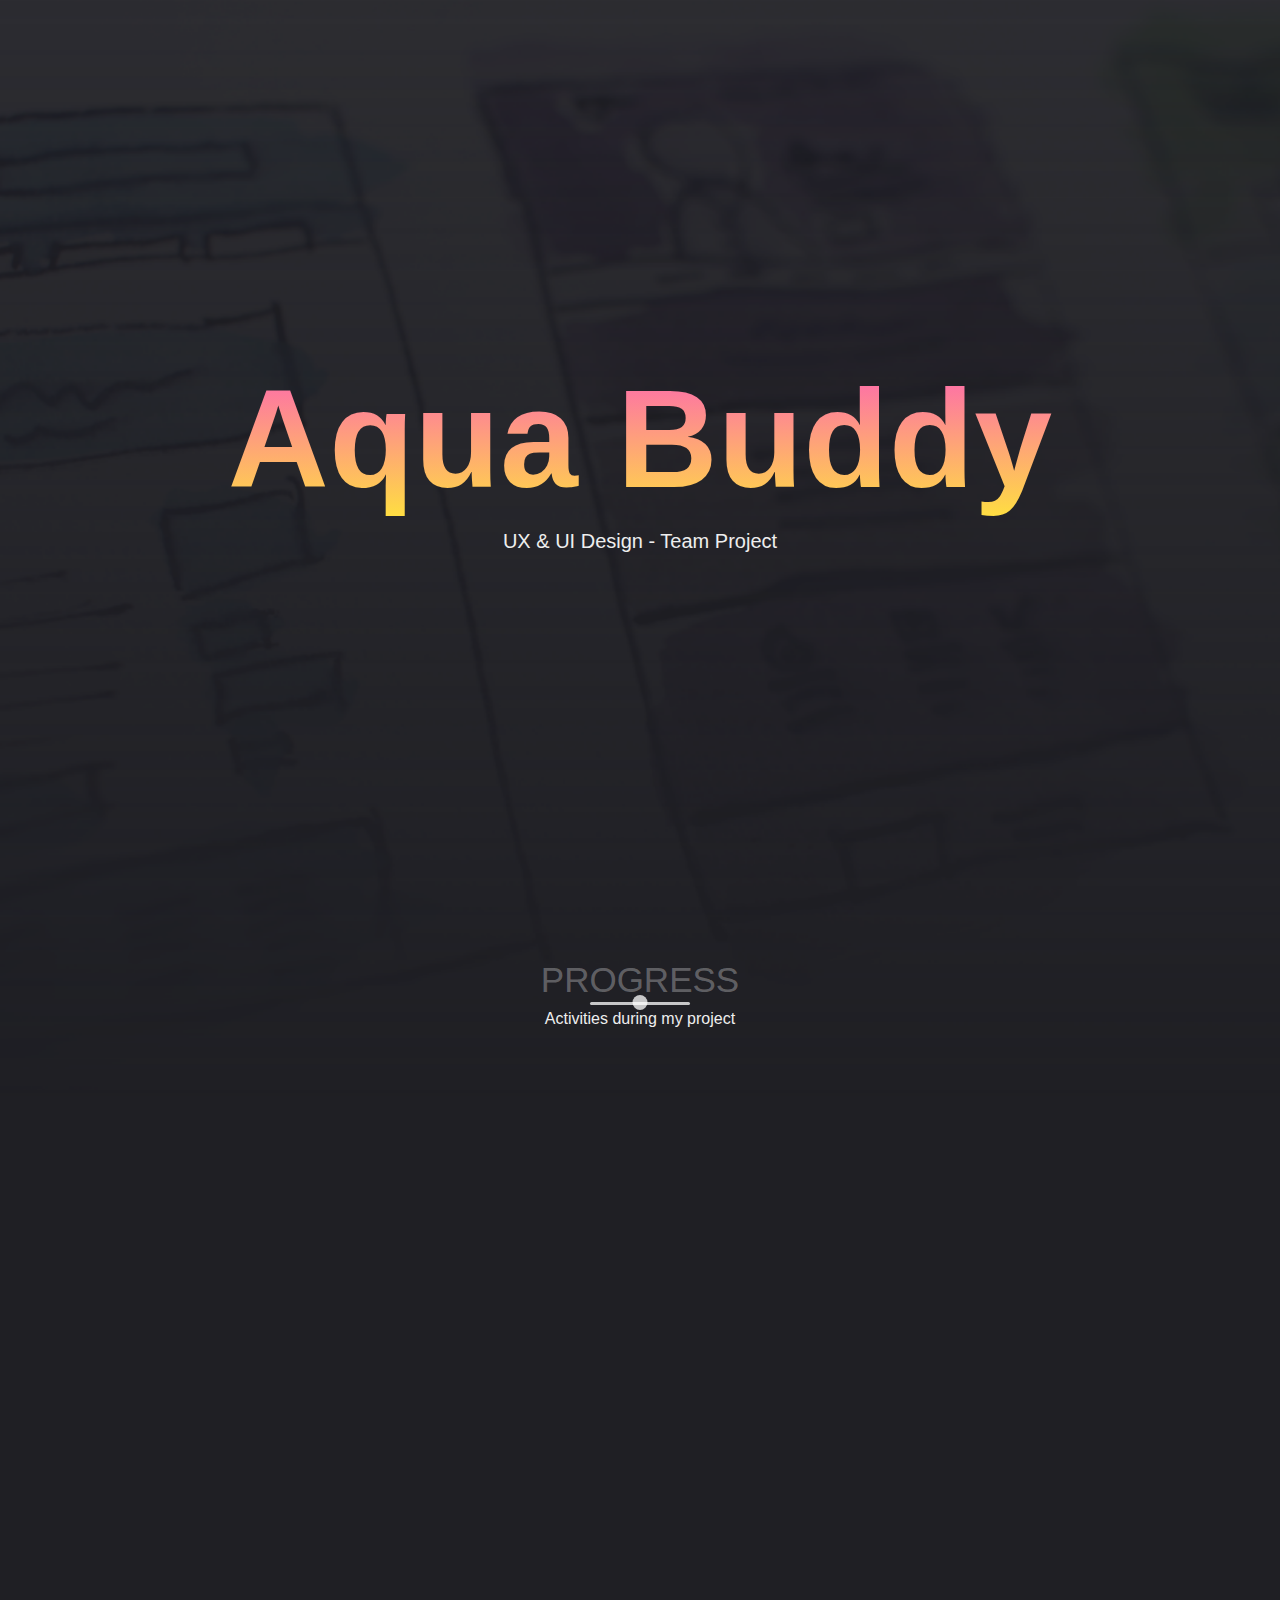
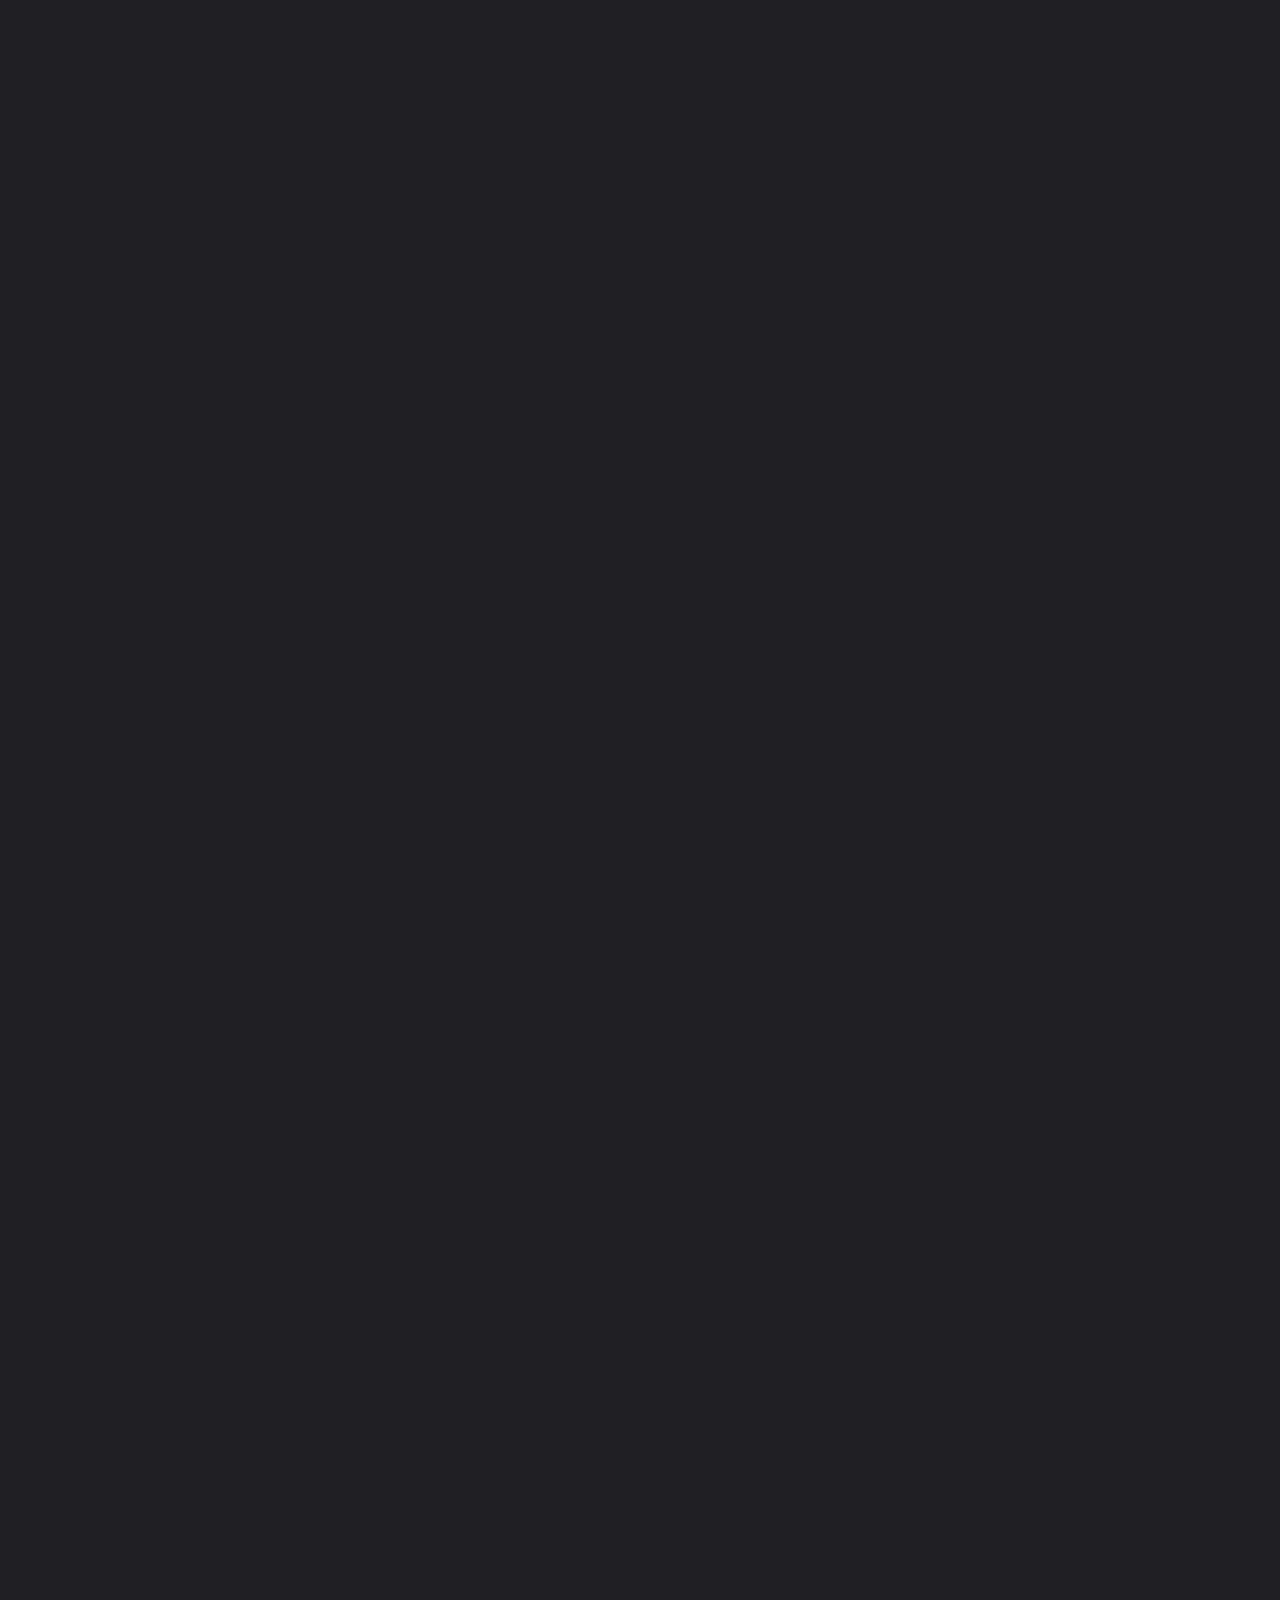
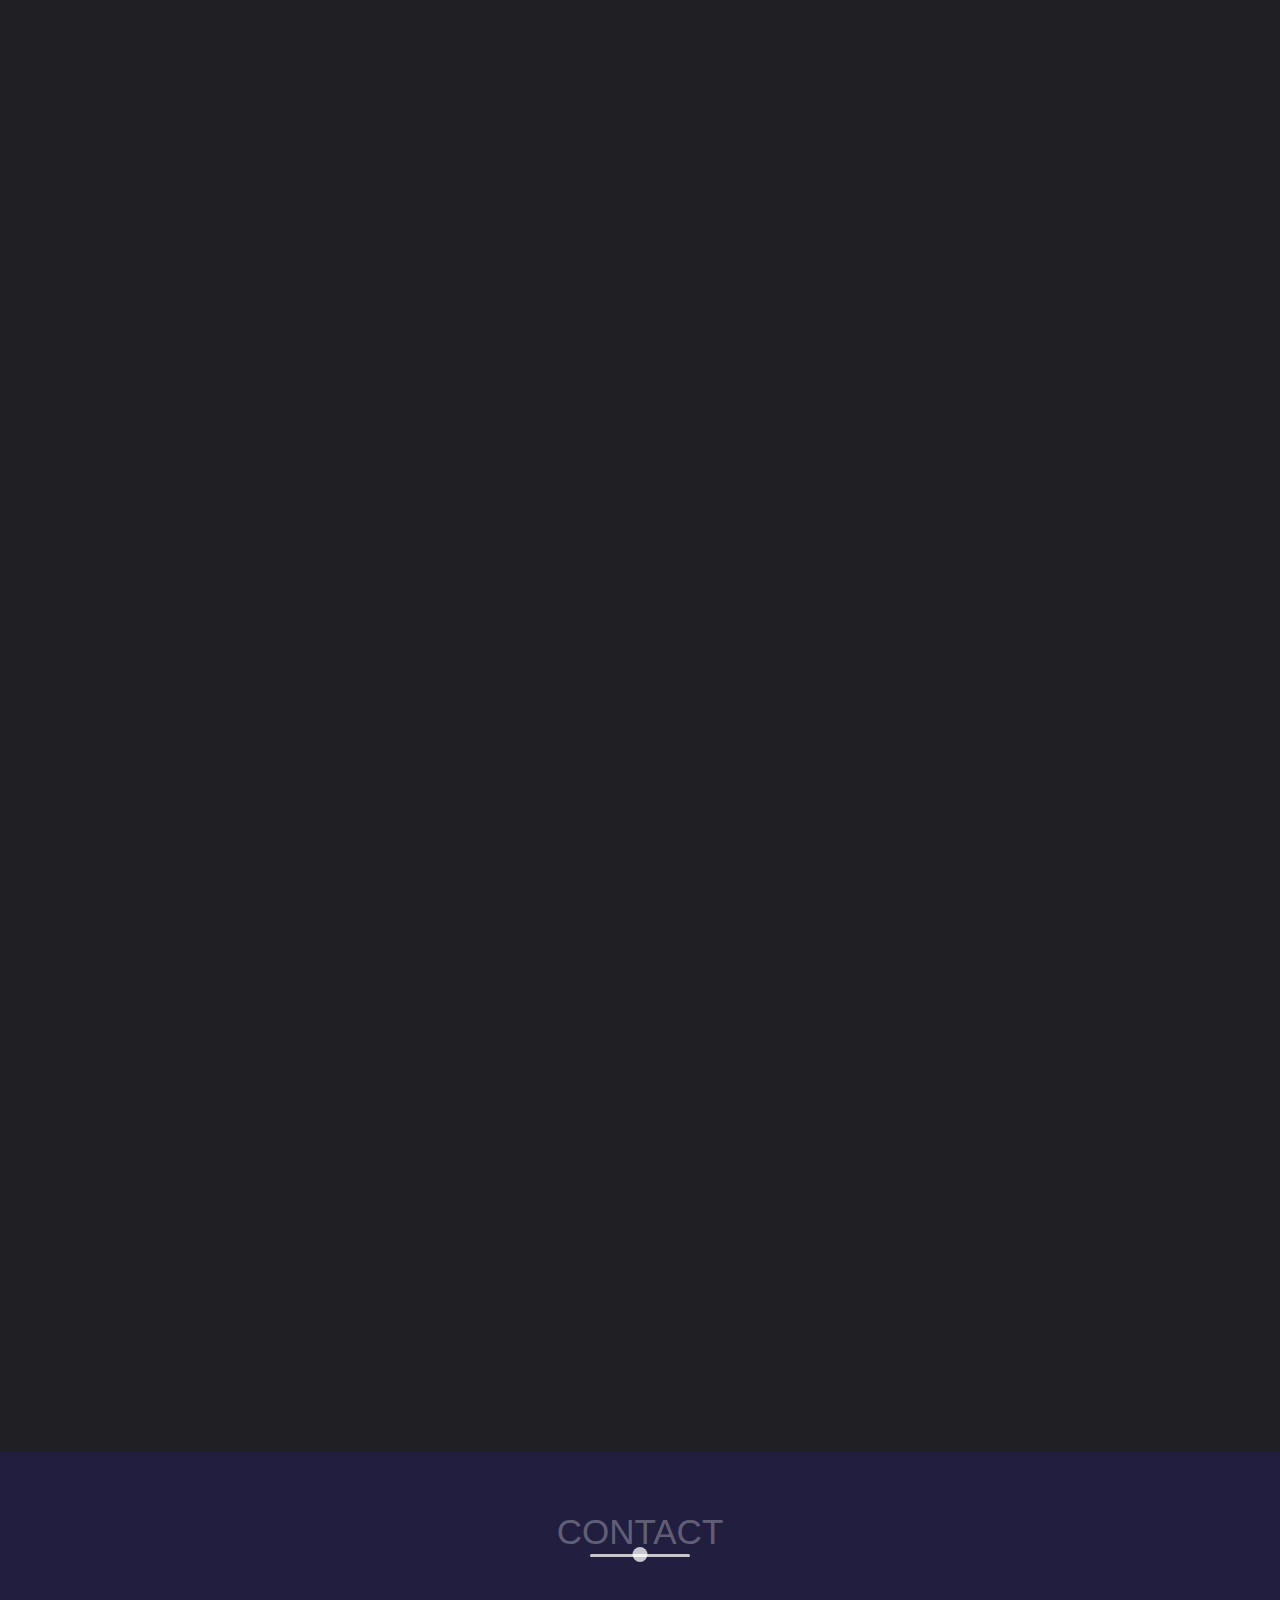
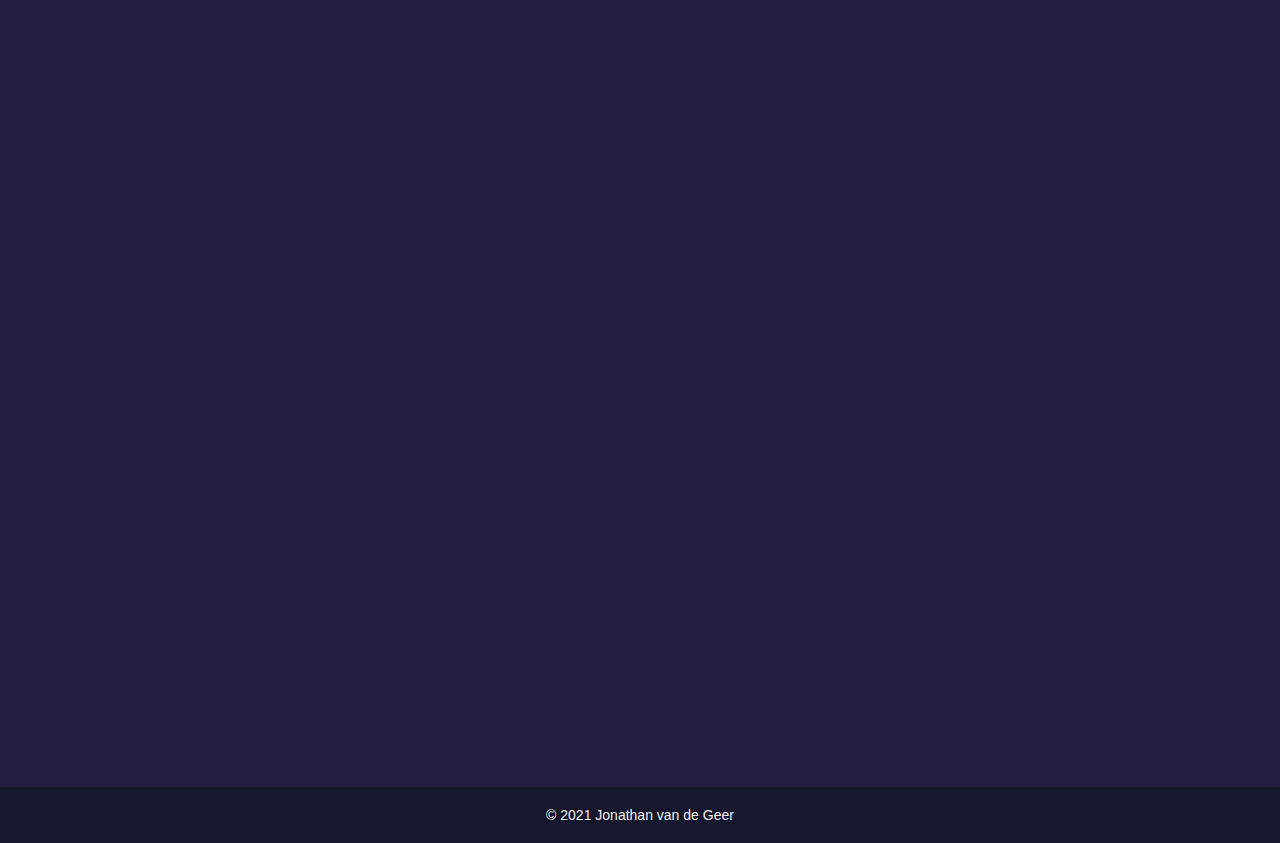
==== aquabuddy.html @ 803305cb "Version 3.0.0" ====
<!DOCTYPE html>
<html lang="en">

<head>
    <meta charset="UTF-8">
    <meta name="viewport" content="width=device-width, initial-scale=1.0">
    <link rel="shortcut icon" type="image/x-icon" href="images/LogoIcon/logo_icon.png"/>
    <link rel="stylesheet" href="https://unpkg.com/aos@next/dist/aos.css" />
    <link rel="stylesheet" href="https://use.fontawesome.com/releases/v5.7.2/css/all.css" integrity="sha384-fnmOCqbTlWIlj8LyTjo7mOUStjsKC4pOpQbqyi7RrhN7udi9RwhKkMHpvLbHG9Sr" crossorigin="anonymous">
    <link rel="stylesheet" type="text/css" href="main.css">
    <title>Aqua Buddy Project</title>
</head>

<body>
    <header>
        <div class="menu-toggler">
<!--
            <div class="bar half start"></div>
            <div class="bar"></div>
            <div class="bar half end"></div>
-->
        </div>
<!--
        <nav class="top-nav">
            <ul class="nav-list">
                <li>
                    <a href="index.html" class="nav-link">Back to Homepage</a>
                </li>
                
                <li>
                    <a href="#about" class="nav-link">About</a>
                </li>
                <li>
                    <a href="#services" class="nav-link">Services</a>
                </li>
                <li>
                    <a href="#portfolio" class="nav-link">Portfolio</a>
                </li>
                <li>
                    <a href="#abilities" class="nav-link">Abilities</a>
                </li>
                <li>
                    <a href="#experience" class="nav-link">Experience</a>
                </li>
                <li>
                    <a href="#contact" class="nav-link">Contact</a>
                </li>

            </ul>
        </nav>
-->
        <div class="landing-text">
            <h1>Aqua Buddy</h1>
            <h6>UX &#38; UI Design - Team Project</h6>
        </div>
    </header>

    <!-- MY PROJECT PROGRESS -->
    <section class="portfolio" id="portfolio">
        <div class="container">
            <div class="section-heading">
                <h1>Progress</h1>
                <h6>Activities during my project</h6>
            </div>
            <div class="portfolio-item">
                <div class="portfolio-img has-margin-right" data-aos="fade-right" data-aos-delay="300">
                    <img src="images/Projects/AquaBuddy/Concept.png" alt="">
                </div>
                <div class="portfolio-description" data-aos="fade-left" data-aos-delay="600">
                    <h6>UX - InDesign</h6>
                    <h1>Aqua Buddy Concept</h1>
                    <p>
                        We have come up with the idea of a key ring that is connected to your bottle by means of a band that you ‘ll put around it. If you are too far away from the bottle the key ring will vibrate, reminding you that you forgot your water bottle. With one press of the button on the key ring, you can turn off the vibration.
                    </p>
                    <!--                    <a href="melkweg.html" class="cta">View Details</a>-->
                </div>
            </div>
            <div class="portfolio-item">
                <div class="portfolio-description has-margin-right" data-aos="fade-right" data-aos-delay="900">
                    <h6>Research - Sketching</h6>
                    <h1>Morphological Map</h1>
                    <p>
                        Coming up with a suitable concept for our project took a long time. We found it very difficult to come up with an original idea that no one had thought of. In our Ideation process we started by drawing up a morphological map to get inspiration from. This gave us many different ideas from which we came up with nice concepts. Eventually I came up with the idea to do something with a key ring, because you always take your keys with you when you leave your house.
                    </p>
                    <!--                    <a href="#" class="cta">View Details</a>-->
                </div>
                <div class="portfolio-img" data-aos="fade-left" data-aos-delay="1200">
                    <img src="images/Projects/AquaBuddy/Schetsen.png" alt="">
                </div>
            </div>
            <div class="portfolio-item">
                <div class="portfolio-img has-margin-right" data-aos="fade-right" data-aos-delay="1500">
                    <img src="images/Projects/AquaBuddy/UXPrinciples.png" alt="">
                </div>
                <div class="portfolio-description" data-aos="fade-left" data-aos-delay="1800">
                    <h6>UX - InDesign</h6>
                    <h1>UX Principles</h1>
                    <p>
                        During our lessons we learned different kinds of principles to make our concept stronger. From various brainstorming sessions, we have come up with nice functions for our concept.
                    </p>
<!--                    <a href="#" target="_blank" class="cta">View Details</a>-->
                </div>
            </div>
            <div class="portfolio-item">
                <div class="portfolio-description has-margin-right" data-aos="fade-right" data-aos-delay="2100">
                    <h6>UI - Sketch</h6>
                    <h1>Dashboard</h1>
                    <p>
                        In addition to a physical concept, we also looked at the data usage and what needs to be considered. From this, we have designed various dashboard screens from Sketch with the correct data that must be loaded to view the results.
                    </p>
                    <!--                    <a href="#" class="cta">View Details</a>-->
                </div>
                <div class="portfolio-img" data-aos="fade-left" data-aos-delay="2400">
                    <img src="images/Projects/AquaBuddy/Dashboard.png" alt="">
                </div>
            </div>
            <div class="portfolio-item">
                <div class="portfolio-img has-margin-right" data-aos="fade-right" data-aos-delay="2700">
                    <img src="images/Projects/AquaBuddy/Advies.png" alt="">
                </div>
                <div class="portfolio-description" data-aos="fade-left" data-aos-delay="3000">
                    <h6>UX &#38; UI - InDesign</h6>
                    <h1>Concept Advice</h1>
                    <p>
                        Due to a lack of time, we unfortunately didn’t have the opportunity to investigate other steps. We have divided the things that still need to be investigated in our advice page. In the list we have follow-up steps where other researchers can take this over.
                    </p>
                    <a href="https://documentcloud.adobe.com/link/track?uri=urn:aaid:scds:US:36b9ffa5-e6d1-4243-bed3-7287e20e368c" target="_blank" class="cta">View Design Rationale</a>
                </div>
            </div>
        </div>
    </section>

    <section class="contact" id="contact">
        <div class="container">
            <div class="section-heading">
                <h1>Contact</h1>
                <div class="contact-img" data-aos="fade-up" data-aos-delay="300">
                    <img src="images/Banner/PortobannerNoBack.png" alt="">
                    <h6>Let's work together, just send me an <a href="mailto:jonathan.vdgeer@hotmail.com">email</a>.</h6>
                </div>
            </div>
        </div>
    </section>

    <footer class="copyright">
        <div class="up" id="up">
            <i class="fas fa-chevron-up"></i>
        </div>
        <p>&copy; 2021 Jonathan van de Geer</p>
    </footer>

    <script src="https://ajax.googleapis.com/ajax/libs/jquery/3.3.1/jquery.min.js"></script>
    <script src="https://unpkg.com/aos@next/dist/aos.js"></script>
    <script src="main.js"></script>
</body>

</html>
---- main.css ----
/* ABOUT ME PAGE */


/*Start global*/

* {
	margin: 0;
	padding: 0;
	box-sizing: border-box;
}

html {
	font-size: 10px;
	font-family: proxima nova, sans-serif;
	color: #eee;
}


/*
body {
    width: 100%;
    height: 100%;
    background: url("images/BG_01.png") no-repeat center fixed;
    background-size: cover;
}
*/

body {
	width: 100%;
	background-image: url(images/Background/BG_01.png);
	background-position: top center;
	background-repeat: no-repeat;
	background-size: cover;
	background-color: #1E1F23;
}

section {
	padding: 6rem 0;
}

a {
	text-decoration: none;
	color: #eee;
}

p {
	font-size: 1.8rem;
	font-weight: 300;
}

img {
	width: 100%;
}


/*End global*/


/*Start reusable*/

.container {
	width: 90%;
	max-width: 120rem;
	height: 100%;
	margin: 0 auto;
	position: relative;
	overflow: hidden;
}

.section-heading {
	text-align: center;
	margin-bottom: 10rem;
}

.section-heading h1 {
	font-size: 3.5rem;
	color: rgba(255, 255, 255, .3);
	text-transform: uppercase;
	font-weight: 300;
	position: relative;
	margin-bottom: 1rem;
}

.section-heading h1::before,
.section-heading h1::after {
	content: '';
	position: absolute;
	bottom: -.5rem;
	left: 50%;
	transform: translateX(-50%);
	background-color: rgba(255, 255, 255, 0.75);
}

.section-heading h1::before {
	width: 10rem;
	height: 3px;
	border-radius: .8rem;
}

.section-heading h1::after {
	width: 1.5rem;
	height: 1.5rem;
	border-radius: 100%;
	bottom: -1rem;
}

.section-heading h6 {
	font-size: 1.6rem;
	font-weight: 300;
}

.has-margin-right {
	margin-right: 5rem;
}


/*End reusable*/


/*Start header*/

header {
	width: 100%;
	height: 100vh;
}

.top-nav {
	width: 100%;
	height: 100vh;
	position: fixed;
	top: -100vh;
	z-index: 50;
	background-color: #16162d;
	border-bottom-right-radius: 100%;
	border-bottom-left-radius: 100%;
	transition: all 650ms cubic-bezier(1, 0, 0, 1);
}

.nav-list {
	list-style: none;
	width: 100%;
	height: 100%;
	display: flex;
	justify-content: center;
	align-items: center;
}

li {
	margin: 0 2rem;
}

.nav-link {
	font-family: proxima nova, sans-serif;
	font-size: 5rem;
	padding: 1rem;
}

.nav-link:hover,
.nav-link:focus {
	background: linear-gradient(to top, #ffe838, #fd57bf);
	-webkit-background-clip: text;
	-webkit-text-fill-color: transparent;
}

.top-nav.open {
	top: 0;
	border-radius: initial;
}

.menu-toggler {
	position: absolute;
	top: 5rem;
	right: 5rem;
	width: 5rem;
	height: 4rem;
	display: flex;
	flex-direction: column;
	justify-content: space-between;
	cursor: pointer;
	z-index: 1500;
	transition: transform 650ms ease-out;
}

.menu-toggler.open {
	transform: rotate(-495deg);
}

.bar {
	background: linear-gradient(to right, #ffe838, #fd57bf);
	width: 100%;
	height: 4px;
	border-radius: .8rem;
}

.bar.half {
	width: 50%;
}

.bar.start {
	transform-origin: right;
	transition: transform 650ms cubic-bezier(0.54, -0, 81, 0.57, 0.57);
}

.open .bar.start {
	transform: rotate(-450deg) translateX(.8rem);
}

.bar.end {
	align-self: flex-end;
	transform-origin: left;
	transition: transform 650ms cubic-bezier(0.54, -0, 81, 0.57, 0.57);
}

.open .bar.end {
	transform: rotate(-450deg) translateX(-.8rem);
}

.landing-text {
	position: absolute;
	top: 50%;
	left: 50%;
	transform: translate(-50%, -50%);
	width: 100%;
	text-align: center;
	z-index: 1;
}

.landing-text h1 {
	font-size: 14rem;
	font-family: proxima nova, sans-serif;
	background: linear-gradient(to top, #ffe838, #fd57bf);
	-webkit-background-clip: text;
	-webkit-text-fill-color: transparent;
	padding: 1rem;
	user-select: none;
}

.landing-text h6 {
	font-size: 2rem;
	font-weight: 300;
}


/*End header*/


/*Start about*/

.about .container {
	display: flex;
	align-items: center;
	justify-content: center;
}

.about-heading {
	text-align: center;
	text-transform: uppercase;
	line-height: 0;
	margin-bottom: 6rem;
}

.about-heading h1 {
	font-size: 10rem;
	opacity: .3;
}

.about-heading h6 {
	font-size: 2rem;
	font-weight: 300;
}

.profile-img {
	flex: 1;
	margin-right: 5rem;
}

.about-details {
	flex: 1;
}

.social-media {
	margin-top: 5rem;
}

.social-media i {
	font-size: 5rem;
	transition: color 650ms;
}

.fa-facebook-square:hover {
	color: #4267b2;
}

.fa-linkedin:hover {
	color: #0072b1;
}

.fa-file-pdf:hover {
	color: #f40f02;
}


/*End about*/


/*Start services*/

.my-skills {
	margin-top: 10rem;
	display: grid;
	grid-template-columns: repeat(auto-fit, minmax(25rem, 1fr));
	grid-gap: 2.5rem;
	text-align: center;
}

.skill {
	display: flex;
	flex-direction: column;
	justify-content: center;
	align-items: center;
	padding: 2rem;
}

.skill h1 {
	text-transform: uppercase;
	letter-spacing: 2px;
	margin: 2rem -2px 2rem 0;
}

.icon-container {
	width: 10rem;
	height: 10rem;
	border: 3px solid #ffe838;
	background-color: #fd57bf;
	margin-bottom: 2rem;
	display: flex;
	transform: rotate(45deg);
}

.icon-container i {
	color: #ffe838;
	font-size: 5rem;
	margin: auto;
	transform: rotate(-45deg);
}


/*End services*/


/*Start skill bars*/

.abilities .container {
	display: flex;
	flex: 1;
	align-self: auto;
	justify-content: center;
	margin-top: 0em;
}

@media screen and (max-width:900px) {
	.abilities .container {
		flex-flow: column wrap;
	}
}


/* SOFTWARE SKILLS BARS */

.containerSoftwareSkill {
	display: inline-block;
	min-width: 350px;
	max-width: 350px;
	margin-right: auto;
	margin-left: auto;
	margin-bottom: 0em;
}


/* VAKGEBIEDEN SKILLS BARS */

.containerSkill {
	display: inline-block;
	min-width: 350px;
	max-width: 350px;
	margin-right: auto;
	margin-left: auto;
	margin-bottom: 0em;
}

.containerSkill,
.containerSoftwareSkills,
h2 {
	font-family: proxima nova, roboto, sans-serif;
	color: #eee;
	font-weight: bold;
	font-size: 1.5rem;
	text-transform: uppercase;
	letter-spacing: 2px;
}

.containerSkill,
.containerSoftwareSkills,
h3 {
	font-family: proxima nova, roboto, sans-serif;
	color: #eee;
	font-weight: bold;
	font-size: 0.5rem;
	text-transform: uppercase;
	letter-spacing: 2px;
}

.progress {
	height: 5px;
	background: #e3e3e3;
	border-radius: 0;
	box-shadow: none;
	margin: 40px 0 80px;
	overflow: visible;
	position: relative;
	align-items: center;
}


/*
.progress h3 {
    text-transform: uppercase;
    letter-spacing: 1px;
}
*/

.progress .progress-title {
	padding: 7px 5px;
	margin: 0;
	background: #393a3d;
	border-radius: 5px 0 0 5px;
	box-shadow: 0 7px 7px rgba(0, 0, 0, 0.4);
	font-size: 19px;
	font-weight: 150;
	color: #fff;
	text-transform: uppercase;
	position: absolute;
	top: -17px;
	left: 0;
	z-index: 1;
}

.progress .progress-title:after {
	content: "";
	border-left: 16px solid #393a3d;
	border-top: 20px solid transparent;
	border-bottom: 17px solid transparent;
	position: absolute;
	top: 0;
	right: -16px;
}

.progress .progress-bar {
	box-shadow: none;
	border-radius: 0;
	position: relative;
	-webkit-animation: animate-positive 2s;
	animation: animate-positive 2s;
}

.progress .progress-bar:after {
	content: "";
	width: 20px;
	height: 20px;
	border-radius: 50%;
	box-shadow: 0 5px 5px rgba(0, 0, 0, 0.6);
	background: #fff;
	position: absolute;
	right: -5px;
	top: -12px;
}

.progress .progress-value {
	width: 45px;
	height: 30px;
	line-height: 30px;
	border-radius: 3px;
	background: #393a3d;
	box-shadow: 0 5px 5px rgba(0, 0, 0, 0.4);
	font-size: 15px;
	font-weight: 700;
	color: #fff;
	text-align: center;
	position: absolute;
	bottom: 24px;
	right: -12px;
}

.progress .progress-value:after {
	content: "";
	border-top: 7px solid #393a3d;
	border-left: 7px solid transparent;
	border-right: 7px solid transparent;
	position: absolute;
	bottom: -7px;
	left: 35%;
}

.progress.green .progress-bar:after {
	border: 5px solid #006A4E;
}

.progress.pink .progress-bar:after {
	border: 5px solid #DA3287;
}

.progress.blue .progress-bar:after {
	border: 5px solid #294bdc;
}

.progress.yellow .progress-bar:after {
	border: 5px solid #E9D66B;
}

.progress.orange .progress-bar:after {
	border: 5px solid #ff8c00;
}

.progress.red .progress-bar:after {
	border: 5px solid #C32148;
}

.progress.purple .progress-bar:after {
	border: 5px solid #58427C;
}

.progress.lightblue .progress-bar:after {
	border: 5px solid #00bfff;
}

.progress.brown .progress-bar:after {
	border: 5px solid #79443B;
}

@-webkit-keyframes animate-positive {
	0% {
		width: 0;
	}
}

@keyframes animate-positive {
	0% {
		width: 0;
	}
}


/*End skill bars*/


/*Start portfolio*/

.portfolio-item {
	display: flex;
	align-items: center;
	justify-content: center;
	margin-bottom: 9rem;
}

.portfolio-item:last-child {
	margin-bottom: 0;
}

.portfolio-img {
	flex: 1;
}

.portfolio-description {
	flex: 1;
}

.portfolio-description h1 {
	font-size: 3rem;
	font-weight: 300;
	margin: 1rem 0;
}

.portfolio-description h6 {
	font-size: 1.5rem;
	text-transform: uppercase;
	font-weight: 300;
	opacity: 0.3;
}

.portfolio-description .cta {
	display: inline-block;
	margin: 15px 15px 0px 0px;
	font-size: 1.5rem;
	text-transform: uppercase;
	color: #3883ff;
	transition: color 650ms;
}

.portfolio-description .cta:hover {
	color: #2f67cd;
}


/*End services*/


/*Start timeline*/

.timeline ul {
	border-left: 4px solid #ffe838;
	border-radius: .8rem;
	background-color: rgba(0, 0, 0, 0.05);
	margin: 0 auto;
	position: relative;
	padding: 5rem;
	list-style: none;
	text-align: left;
	width: 70%;
}

.timeline h1 {
	font-size: 2rem;
	text-transform: uppercase;
	font-weight: 300;
	margin-bottom: 1rem;
	opacity: .3;
}

.timeline .date {
	border-bottom: 1px solid rgba(255, 255, 255, 0.1);
	margin-bottom: 1rem;
	padding-bottom: 1rem;
	position: relative;
}

.timeline .date:last-of-type {
	padding-bottom: 0;
	margin-bottom: 0;
	border: none;
}

.timeline .date::before,
.timeline .date::after {
	position: absolute;
	display: block;
	top: 50%;
	transform: translateY(-50%);
}

.timeline .date::before {
	content: attr(data-date);
	left: -21rem;
	text-align: right;
	min-width: 12rem;
	font-size: 1.5rem;
}

.timeline .date::after {
	content: '';
	box-shadow: 0 0 0 4px #fd57bf;
	border-radius: 100%;
	left: -8rem;
	height: 1.5rem;
	width: 1.5rem;
	background-color: #313534;
}


/*End timeline*/


/*Start contact*/

.contact {
	background-color: #221e3f;
}

.contact h6 {
	margin-top: 6rem;
}

.contact a {
	color: #FF4A5E;
	text-decoration: none;
}

.contact a:hover {
	color: #fd57bf;
	font-size: 1.8rem;
	font-weight: 600;
}

.contact img {
	margin-top: 6rem;
	max-width: 70%;
	min-width: 70%;
}


/*End contact*/


/*Start footer*/

.copyright {
	width: 100%;
	text-align: center;
	background-color: #16162d;
	padding: 2rem 0;
	position: relative;
}


/* .up {
        position: absolute;
        width: 5rem;
        height: 5rem;
        background-color: #eee;
        top: -2.5rem;
        right: 5rem;
        border-radius: 100%;
        display: flex;
        animation: pulse 2s infinite;
        cursor: pointer;
    } */

.up {
	position: fixed;
	right: 30px;
	top: 94%;
	width: 5em;
	height: 5rem;
	margin-top: -2.5em;
	background-color: #eee;
	border-radius: 100%;
	display: none;
	animation: pulse 2s infinite;
	cursor: pointer;
	transition: .1s ease-in-out;
	/* display: flex;
                            justify-content: center;
                            align-items: center; */
}

.up i {
	color: #16162d;
	font-size: 2rem;
	margin: auto;
}

.copyright p {
	font-size: 1.4rem;
}


/*End footer*/


/*Start animations*/

@keyframes pulse {
	0% {
		box-shadow: 0 0 0 0 rgba(253, 87, 191, 0.99);
	}
	70% {
		box-shadow: 0 0 0 2rem rgba(253, 87, 191, 0);
	}
	100% {
		box-shadow: 0 0 0 0 rgba(253, 87, 191, 0);
	}
}


/*End animations*/


/*Start media queries*/

@media screen and (max-width: 786px) {
	/*
    body {
        background: url("images/Background/sitebg2.jpg") no-repeat center fixed;
        background-size: cover;
    }
*/
	.landing-text h1 {
		font-size: 6rem;
	}
	.landing-text h6 {
		font-size: 1.7rem;
	}
	.nav-list {
		flex-direction: column;
	}
	li {
		margin: 2rem 0;
	}
	.nav-link {
		font-size: 4.5 rem;
	}
	.about-heading h1 {
		font-size: 8rem;
	}
	.section-heading h1 {
		font-size: 3rem;
	}
	.about-details .nav-list {
		flex-direction: initial;
	}
	.about-details li {
		margin: 0 2rem;
	}
	.icon-container {
		width: 7rem;
		height: 7rem;
	}
	.icon-container i {
		font-size: 4rem;
	}
	.timeline ul {
		margin: 0 0 0 auto;
	}
	.timeline .date:before {
		left: -20rem;
	}
	.timeline .date:after {
		left: -5.9rem;
	}
	@media screen and (max-width: 600px) {
		.menu-toggler {
			top: 2rem;
			right: 2rem;
		}
		.landing-text h1 {
			font-size: 6rem;
		}
		.landing-text h6 {
			font-size: 1.4rem;
		}
		.nav-link {
			font-size: 3.5rem;
		}
		.about .container {
			flex-direction: column;
		}
		.profile-img {
			margin: 0 0 7rem 0;
		}
		.portfolio-item {
			flex-direction: column;
		}
		.portfolio-img {
			margin: 0 0 2rem 0;
		}
		.portfolio-description {
			margin: 0;
			order: 2;
		}
		.timeline p {
			font-size: 1.6rem;
		}
		.timeline .date::before {
			font-size: 1.2rem;
		}
		.contact img {
			margin-top: 6rem;
			max-width: 100%;
			min-width: 70%;
		}
		.up {
			right: 2rem;
		}
	}
}
	/*End media queries*/
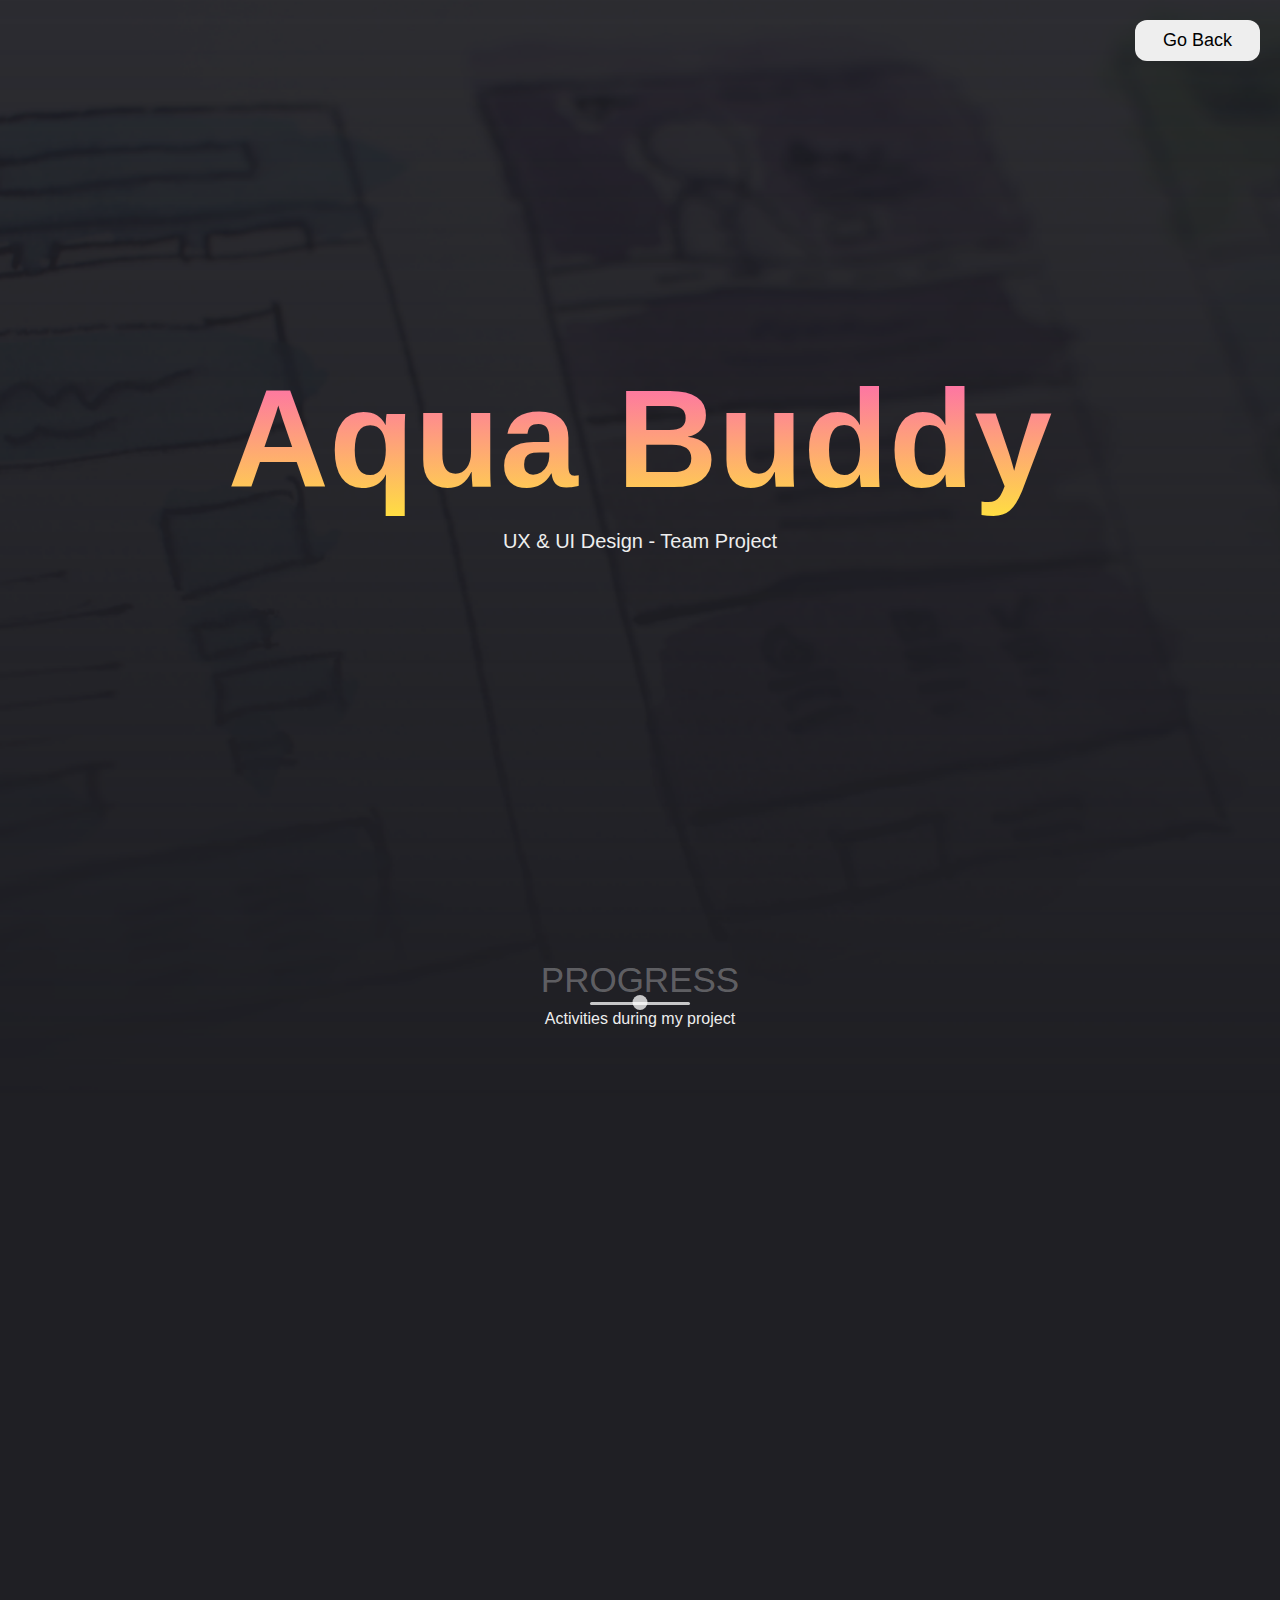
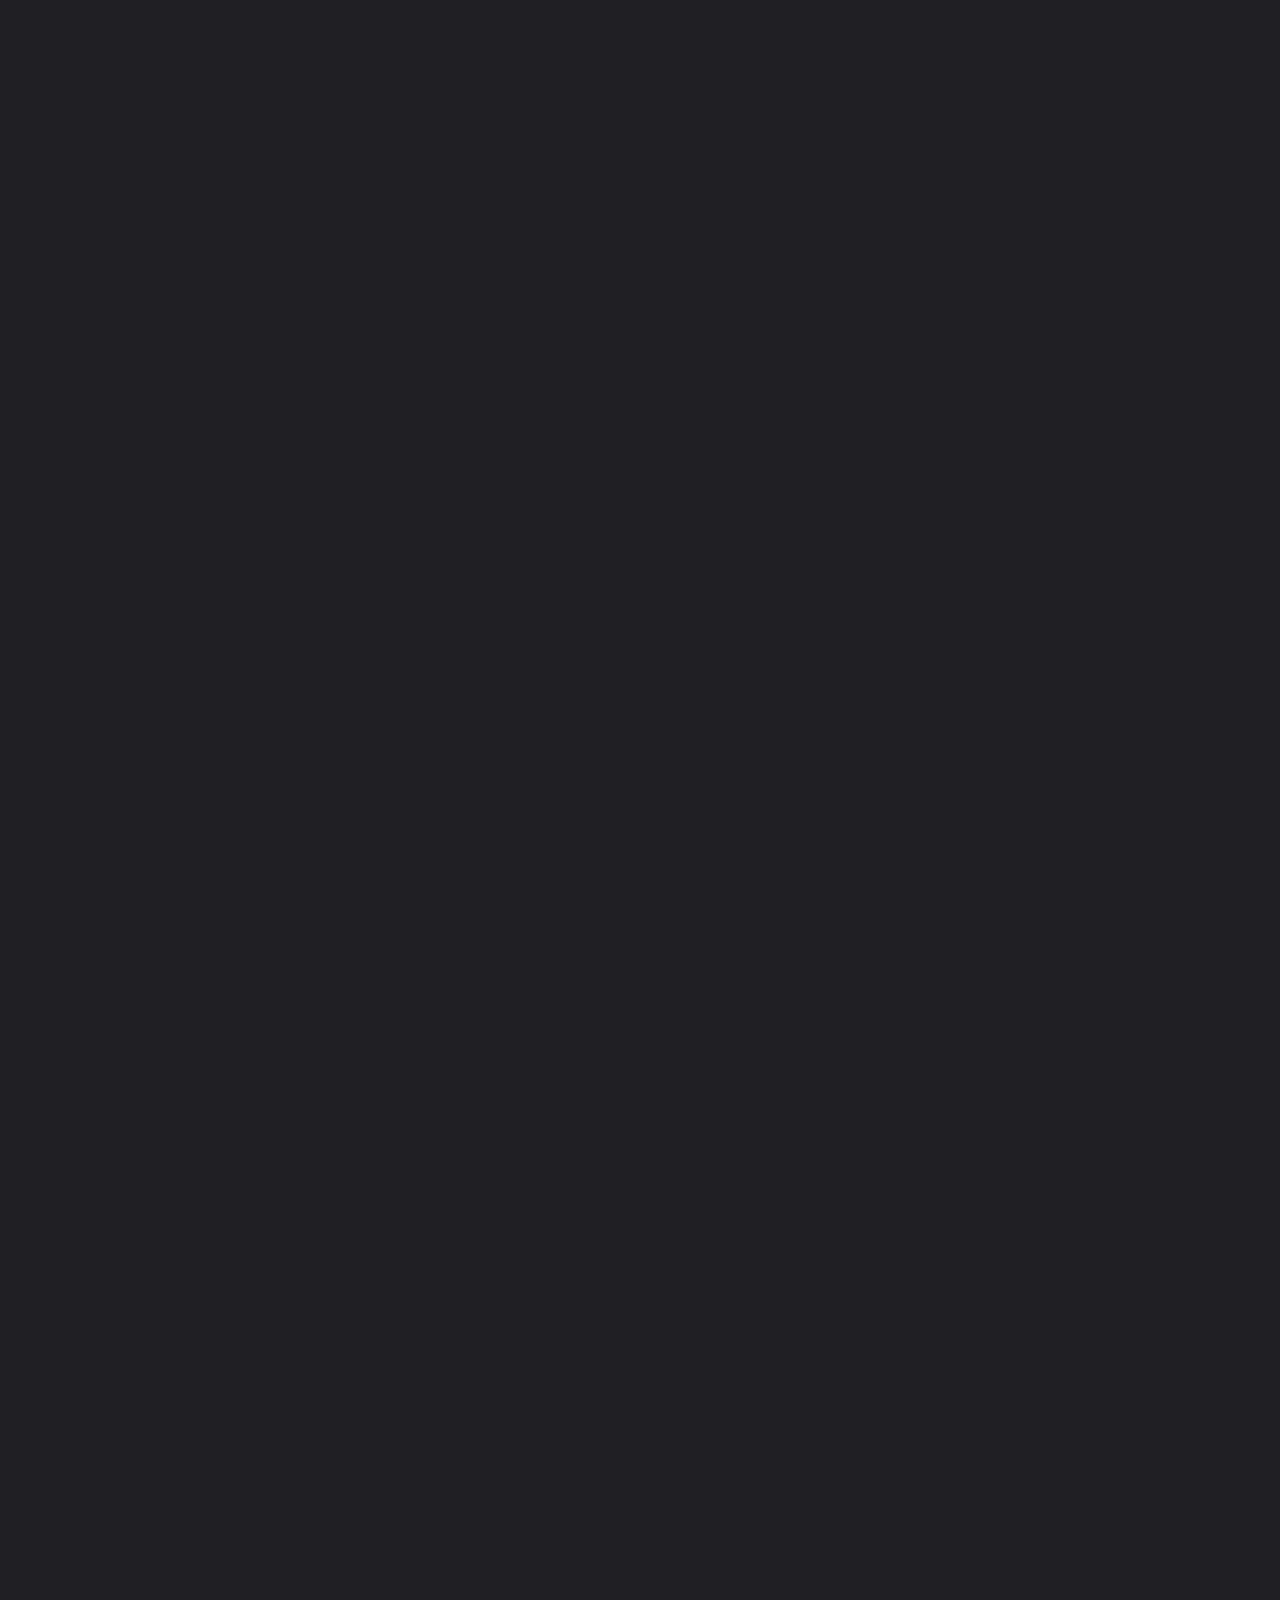
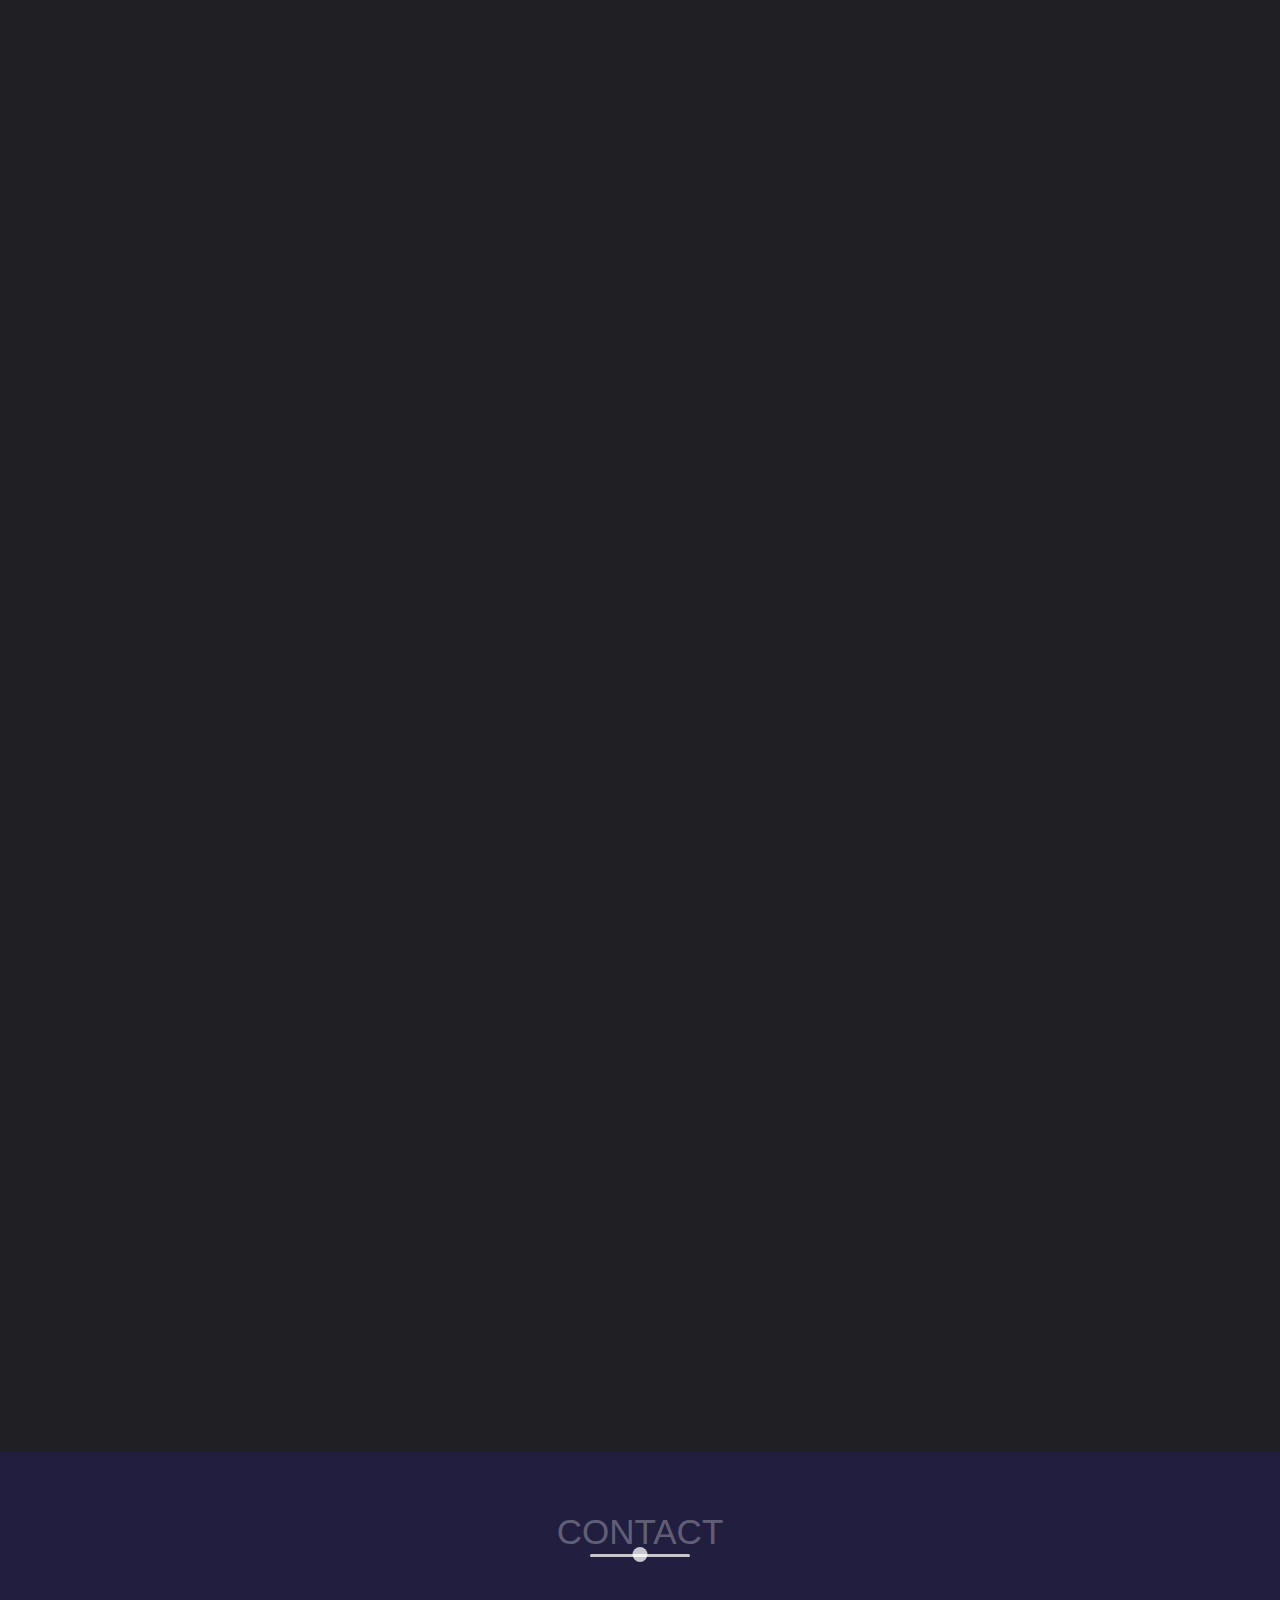
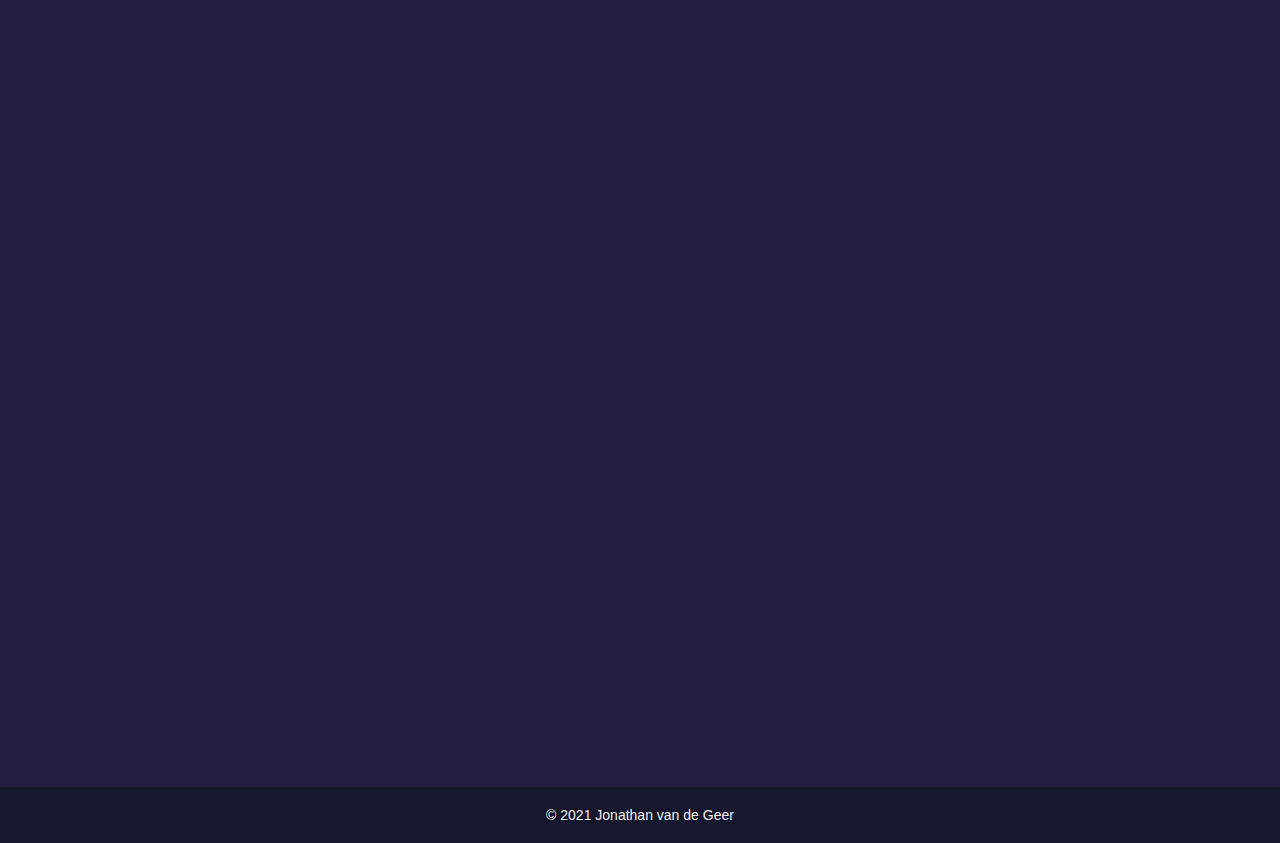
==== commit 7e55adab: "Version 3.1.0" ====
--- a/aquabuddy.html
+++ b/aquabuddy.html
@@ -4,7 +4,7 @@
 <head>
     <meta charset="UTF-8">
     <meta name="viewport" content="width=device-width, initial-scale=1.0">
-    <link rel="shortcut icon" type="image/x-icon" href="images/LogoIcon/logo_icon.png"/>
+    <link rel="shortcut icon" type="image/x-icon" href="images/LogoIcon/logo_icon.png" />
     <link rel="stylesheet" href="https://unpkg.com/aos@next/dist/aos.css" />
     <link rel="stylesheet" href="https://use.fontawesome.com/releases/v5.7.2/css/all.css" integrity="sha384-fnmOCqbTlWIlj8LyTjo7mOUStjsKC4pOpQbqyi7RrhN7udi9RwhKkMHpvLbHG9Sr" crossorigin="anonymous">
     <link rel="stylesheet" type="text/css" href="main.css">
@@ -13,14 +13,15 @@
 
 <body>
     <header>
+        <button id="btn">Go Back</button>
         <div class="menu-toggler">
-<!--
+            <!--
             <div class="bar half start"></div>
             <div class="bar"></div>
             <div class="bar half end"></div>
 -->
         </div>
-<!--
+        <!--
         <nav class="top-nav">
             <ul class="nav-list">
                 <li>
@@ -98,7 +99,7 @@
                     <p>
                         During our lessons we learned different kinds of principles to make our concept stronger. From various brainstorming sessions, we have come up with nice functions for our concept.
                     </p>
-<!--                    <a href="#" target="_blank" class="cta">View Details</a>-->
+                    <!--                    <a href="#" target="_blank" class="cta">View Details</a>-->
                 </div>
             </div>
             <div class="portfolio-item">
@@ -152,6 +153,4 @@
     <script src="https://ajax.googleapis.com/ajax/libs/jquery/3.3.1/jquery.min.js"></script>
     <script src="https://unpkg.com/aos@next/dist/aos.js"></script>
     <script src="main.js"></script>
-</body>
-
-</html>
+</body></html>
--- a/main.css
+++ b/main.css
@@ -1,22 +1,22 @@
 	/* ABOUT ME PAGE */
 
 
-/*Start global*/
-
-* {
-	margin: 0;
-	padding: 0;
-	box-sizing: border-box;
-}
-
-html {
-	font-size: 10px;
-	font-family: proxima nova, sans-serif;
-	color: #eee;
-}
-
-
-/*
+	/*Start global*/
+
+	* {
+	    margin: 0;
+	    padding: 0;
+	    box-sizing: border-box;
+	}
+
+	html {
+	    font-size: 10px;
+	    font-family: proxima nova, sans-serif;
+	    color: #eee;
+	}
+
+
+	/*
 body {
     width: 100%;
     height: 100%;
@@ -25,693 +25,711 @@
 }
 */
 
-body {
-	width: 100%;
-	background-image: url(images/Background/BG_01.png);
-	background-position: top center;
-	background-repeat: no-repeat;
-	background-size: cover;
-	background-color: #1E1F23;
-}
-
-section {
-	padding: 6rem 0;
-}
-
-a {
-	text-decoration: none;
-	color: #eee;
-}
-
-p {
-	font-size: 1.8rem;
-	font-weight: 300;
-}
-
-img {
-	width: 100%;
-}
-
-
-/*End global*/
-
-
-/*Start reusable*/
-
-.container {
-	width: 90%;
-	max-width: 120rem;
-	height: 100%;
-	margin: 0 auto;
-	position: relative;
-	overflow: hidden;
-}
-
-.section-heading {
-	text-align: center;
-	margin-bottom: 10rem;
-}
-
-.section-heading h1 {
-	font-size: 3.5rem;
-	color: rgba(255, 255, 255, .3);
-	text-transform: uppercase;
-	font-weight: 300;
-	position: relative;
-	margin-bottom: 1rem;
-}
-
-.section-heading h1::before,
-.section-heading h1::after {
-	content: '';
-	position: absolute;
-	bottom: -.5rem;
-	left: 50%;
-	transform: translateX(-50%);
-	background-color: rgba(255, 255, 255, 0.75);
-}
-
-.section-heading h1::before {
-	width: 10rem;
-	height: 3px;
-	border-radius: .8rem;
-}
-
-.section-heading h1::after {
-	width: 1.5rem;
-	height: 1.5rem;
-	border-radius: 100%;
-	bottom: -1rem;
-}
-
-.section-heading h6 {
-	font-size: 1.6rem;
-	font-weight: 300;
-}
-
-.has-margin-right {
-	margin-right: 5rem;
-}
-
-
-/*End reusable*/
-
-
-/*Start header*/
-
-header {
-	width: 100%;
-	height: 100vh;
-}
-
-.top-nav {
-	width: 100%;
-	height: 100vh;
-	position: fixed;
-	top: -100vh;
-	z-index: 50;
-	background-color: #16162d;
-	border-bottom-right-radius: 100%;
-	border-bottom-left-radius: 100%;
-	transition: all 650ms cubic-bezier(1, 0, 0, 1);
-}
-
-.nav-list {
-	list-style: none;
-	width: 100%;
-	height: 100%;
-	display: flex;
-	justify-content: center;
-	align-items: center;
-}
-
-li {
-	margin: 0 2rem;
-}
-
-.nav-link {
-	font-family: proxima nova, sans-serif;
-	font-size: 5rem;
-	padding: 1rem;
-}
-
-.nav-link:hover,
-.nav-link:focus {
-	background: linear-gradient(to top, #ffe838, #fd57bf);
-	-webkit-background-clip: text;
-	-webkit-text-fill-color: transparent;
-}
-
-.top-nav.open {
-	top: 0;
-	border-radius: initial;
-}
-
-.menu-toggler {
-	position: absolute;
-	top: 5rem;
-	right: 5rem;
-	width: 5rem;
-	height: 4rem;
-	display: flex;
-	flex-direction: column;
-	justify-content: space-between;
-	cursor: pointer;
-	z-index: 1500;
-	transition: transform 650ms ease-out;
-}
-
-.menu-toggler.open {
-	transform: rotate(-495deg);
-}
-
-.bar {
-	background: linear-gradient(to right, #ffe838, #fd57bf);
-	width: 100%;
-	height: 4px;
-	border-radius: .8rem;
-}
-
-.bar.half {
-	width: 50%;
-}
-
-.bar.start {
-	transform-origin: right;
-	transition: transform 650ms cubic-bezier(0.54, -0, 81, 0.57, 0.57);
-}
-
-.open .bar.start {
-	transform: rotate(-450deg) translateX(.8rem);
-}
-
-.bar.end {
-	align-self: flex-end;
-	transform-origin: left;
-	transition: transform 650ms cubic-bezier(0.54, -0, 81, 0.57, 0.57);
-}
-
-.open .bar.end {
-	transform: rotate(-450deg) translateX(-.8rem);
-}
-
-.landing-text {
-	position: absolute;
-	top: 50%;
-	left: 50%;
-	transform: translate(-50%, -50%);
-	width: 100%;
-	text-align: center;
-	z-index: 1;
-}
-
-.landing-text h1 {
-	font-size: 14rem;
-	font-family: proxima nova, sans-serif;
-	background: linear-gradient(to top, #ffe838, #fd57bf);
-	-webkit-background-clip: text;
-	-webkit-text-fill-color: transparent;
-	padding: 1rem;
-	user-select: none;
-}
-
-.landing-text h6 {
-	font-size: 2rem;
-	font-weight: 300;
-}
-
-
-/*End header*/
-
-
-/*Start about*/
-
-.about .container {
-	display: flex;
-	align-items: center;
-	justify-content: center;
-}
-
-.about-heading {
-	text-align: center;
-	text-transform: uppercase;
-	line-height: 0;
-	margin-bottom: 6rem;
-}
-
-.about-heading h1 {
-	font-size: 10rem;
-	opacity: .3;
-}
-
-.about-heading h6 {
-	font-size: 2rem;
-	font-weight: 300;
-}
-
-.profile-img {
-	flex: 1;
-	margin-right: 5rem;
-}
-
-.about-details {
-	flex: 1;
-}
-
-.social-media {
-	margin-top: 5rem;
-}
-
-.social-media i {
-	font-size: 5rem;
-	transition: color 650ms;
-}
-
-.fa-facebook-square:hover {
-	color: #4267b2;
-}
-
-.fa-linkedin:hover {
-	color: #0072b1;
-}
-
-.fa-file-pdf:hover {
-	color: #f40f02;
-}
-
-
-/*End about*/
-
-
-/*Start services*/
-
-.my-skills {
-	margin-top: 10rem;
-	display: grid;
-	grid-template-columns: repeat(auto-fit, minmax(25rem, 1fr));
-	grid-gap: 2.5rem;
-	text-align: center;
-}
-
-.skill {
-	display: flex;
-	flex-direction: column;
-	justify-content: center;
-	align-items: center;
-	padding: 2rem;
-}
-
-.skill h1 {
-	text-transform: uppercase;
-	letter-spacing: 2px;
-	margin: 2rem -2px 2rem 0;
-}
-
-.icon-container {
-	width: 10rem;
-	height: 10rem;
-	border: 3px solid #ffe838;
-	background-color: #fd57bf;
-	margin-bottom: 2rem;
-	display: flex;
-	transform: rotate(45deg);
-}
-
-.icon-container i {
-	color: #ffe838;
-	font-size: 5rem;
-	margin: auto;
-	transform: rotate(-45deg);
-}
-
-
-/*End services*/
-
-
-/*Start skill bars*/
-
-.abilities .container {
-	display: flex;
-	flex: 1;
-	align-self: auto;
-	justify-content: center;
-	margin-top: 0em;
-}
-
-@media screen and (max-width:900px) {
+	body {
+	    width: 100%;
+	    background-image: url(images/Background/BG_01.png);
+	    background-position: top center;
+	    background-repeat: no-repeat;
+	    background-size: cover;
+	    background-color: #1E1F23;
+	}
+
+	section {
+	    padding: 6rem 0;
+	}
+
+	a {
+	    text-decoration: none;
+	    color: #eee;
+	}
+
+	p {
+	    font-size: 1.8rem;
+	    font-weight: 300;
+	}
+
+	img {
+	    width: 100%;
+	}
+
+
+	/*End global*/
+
+
+	/*Start reusable*/
+
+	.container {
+	    width: 90%;
+	    max-width: 120rem;
+	    height: 100%;
+	    margin: 0 auto;
+	    position: relative;
+	    overflow: hidden;
+	}
+
+	.section-heading {
+	    text-align: center;
+	    margin-bottom: 10rem;
+	}
+
+	.section-heading h1 {
+	    font-size: 3.5rem;
+	    color: rgba(255, 255, 255, .3);
+	    text-transform: uppercase;
+	    font-weight: 300;
+	    position: relative;
+	    margin-bottom: 1rem;
+	}
+
+	.section-heading h1::before,
+	.section-heading h1::after {
+	    content: '';
+	    position: absolute;
+	    bottom: -.5rem;
+	    left: 50%;
+	    transform: translateX(-50%);
+	    background-color: rgba(255, 255, 255, 0.75);
+	}
+
+	.section-heading h1::before {
+	    width: 10rem;
+	    height: 3px;
+	    border-radius: .8rem;
+	}
+
+	.section-heading h1::after {
+	    width: 1.5rem;
+	    height: 1.5rem;
+	    border-radius: 100%;
+	    bottom: -1rem;
+	}
+
+	.section-heading h6 {
+	    font-size: 1.6rem;
+	    font-weight: 300;
+	}
+
+	.has-margin-right {
+	    margin-right: 5rem;
+	}
+
+
+	/*End reusable*/
+
+
+	/*Start header*/
+
+	header {
+	    width: 100%;
+	    height: 100vh;
+	}
+
+	.top-nav {
+	    width: 100%;
+	    height: 100vh;
+	    position: fixed;
+	    top: -100vh;
+	    z-index: 50;
+	    background-color: #16162d;
+	    border-bottom-right-radius: 100%;
+	    border-bottom-left-radius: 100%;
+	    transition: all 650ms cubic-bezier(1, 0, 0, 1);
+	}
+
+	.nav-list {
+	    list-style: none;
+	    width: 100%;
+	    height: 100%;
+	    display: flex;
+	    justify-content: center;
+	    align-items: center;
+	}
+
+	li {
+	    margin: 0 2rem;
+	}
+
+	.nav-link {
+	    font-family: proxima nova, sans-serif;
+	    font-size: 5rem;
+	    padding: 1rem;
+	}
+
+	.nav-link:hover,
+	.nav-link:focus {
+	    background: linear-gradient(to top, #ffe838, #fd57bf);
+	    -webkit-background-clip: text;
+	    -webkit-text-fill-color: transparent;
+	}
+
+	.top-nav.open {
+	    top: 0;
+	    border-radius: initial;
+	}
+
+	.menu-toggler {
+	    position: absolute;
+	    top: 5rem;
+	    right: 5rem;
+	    width: 5rem;
+	    height: 4rem;
+	    display: flex;
+	    flex-direction: column;
+	    justify-content: space-between;
+	    cursor: pointer;
+	    z-index: 1500;
+	    transition: transform 650ms ease-out;
+	}
+
+	button {
+	    position: absolute;
+        top: 2rem;
+        right: 2rem;
+        background-color: #eee;
+	    border: none;
+	    color: black;
+	    padding: 10px 28px;
+	    text-align: center;
+	    text-decoration: none;
+	    display: inline-block;
+	    font-size: 1.8rem;
+        animation: pulse 5s infinite;
+	    cursor: pointer;
+	    transition: .1s ease-in-out;
+        border-radius: 12px
+	}
+
+	.menu-toggler.open {
+	    transform: rotate(-495deg);
+	}
+
+	.bar {
+	    background: linear-gradient(to right, #ffe838, #fd57bf);
+	    width: 100%;
+	    height: 4px;
+	    border-radius: .8rem;
+	}
+
+	.bar.half {
+	    width: 50%;
+	}
+
+	.bar.start {
+	    transform-origin: right;
+	    transition: transform 650ms cubic-bezier(0.54, -0, 81, 0.57, 0.57);
+	}
+
+	.open .bar.start {
+	    transform: rotate(-450deg) translateX(.8rem);
+	}
+
+	.bar.end {
+	    align-self: flex-end;
+	    transform-origin: left;
+	    transition: transform 650ms cubic-bezier(0.54, -0, 81, 0.57, 0.57);
+	}
+
+	.open .bar.end {
+	    transform: rotate(-450deg) translateX(-.8rem);
+	}
+
+	.landing-text {
+	    position: absolute;
+	    top: 50%;
+	    left: 50%;
+	    transform: translate(-50%, -50%);
+	    width: 100%;
+	    text-align: center;
+	    z-index: 1;
+	}
+
+	.landing-text h1 {
+	    font-size: 14rem;
+	    font-family: proxima nova, sans-serif;
+	    background: linear-gradient(to top, #ffe838, #fd57bf);
+	    -webkit-background-clip: text;
+	    -webkit-text-fill-color: transparent;
+	    padding: 1rem;
+	    user-select: none;
+	}
+
+	.landing-text h6 {
+	    font-size: 2rem;
+	    font-weight: 300;
+	}
+
+
+	/*End header*/
+
+
+	/*Start about*/
+
+	.about .container {
+	    display: flex;
+	    align-items: center;
+	    justify-content: center;
+	}
+
+	.about-heading {
+	    text-align: center;
+	    text-transform: uppercase;
+	    line-height: 0;
+	    margin-bottom: 6rem;
+	}
+
+	.about-heading h1 {
+	    font-size: 10rem;
+	    opacity: .3;
+	}
+
+	.about-heading h6 {
+	    font-size: 2rem;
+	    font-weight: 300;
+	}
+
+	.profile-img {
+	    flex: 1;
+	    margin-right: 5rem;
+	}
+
+	.about-details {
+	    flex: 1;
+	}
+
+	.social-media {
+	    margin-top: 5rem;
+	}
+
+	.social-media i {
+	    font-size: 5rem;
+	    transition: color 650ms;
+	}
+
+	.fa-facebook-square:hover {
+	    color: #4267b2;
+	}
+
+	.fa-linkedin:hover {
+	    color: #0072b1;
+	}
+
+	.fa-file-pdf:hover {
+	    color: #f40f02;
+	}
+
+
+	/*End about*/
+
+
+	/*Start services*/
+
+	.my-skills {
+	    margin-top: 10rem;
+	    display: grid;
+	    grid-template-columns: repeat(auto-fit, minmax(25rem, 1fr));
+	    grid-gap: 2.5rem;
+	    text-align: center;
+	}
+
+	.skill {
+	    display: flex;
+	    flex-direction: column;
+	    justify-content: center;
+	    align-items: center;
+	    padding: 2rem;
+	}
+
+	.skill h1 {
+	    text-transform: uppercase;
+	    letter-spacing: 2px;
+	    margin: 2rem -2px 2rem 0;
+	}
+
+	.icon-container {
+	    width: 10rem;
+	    height: 10rem;
+	    border: 3px solid #ffe838;
+	    background-color: #fd57bf;
+	    margin-bottom: 2rem;
+	    display: flex;
+	    transform: rotate(45deg);
+	}
+
+	.icon-container i {
+	    color: #ffe838;
+	    font-size: 5rem;
+	    margin: auto;
+	    transform: rotate(-45deg);
+	}
+
+
+	/*End services*/
+
+
+	/*Start skill bars*/
+
 	.abilities .container {
-		flex-flow: column wrap;
-	}
-}
-
-
-/* SOFTWARE SKILLS BARS */
-
-.containerSoftwareSkill {
-	display: inline-block;
-	min-width: 350px;
-	max-width: 350px;
-	margin-right: auto;
-	margin-left: auto;
-	margin-bottom: 0em;
-}
-
-
-/* VAKGEBIEDEN SKILLS BARS */
-
-.containerSkill {
-	display: inline-block;
-	min-width: 350px;
-	max-width: 350px;
-	margin-right: auto;
-	margin-left: auto;
-	margin-bottom: 0em;
-}
-
-.containerSkill,
-.containerSoftwareSkills,
-h2 {
-	font-family: proxima nova, roboto, sans-serif;
-	color: #eee;
-	font-weight: bold;
-	font-size: 1.5rem;
-	text-transform: uppercase;
-	letter-spacing: 2px;
-}
-
-.containerSkill,
-.containerSoftwareSkills,
-h3 {
-	font-family: proxima nova, roboto, sans-serif;
-	color: #eee;
-	font-weight: bold;
-	font-size: 0.5rem;
-	text-transform: uppercase;
-	letter-spacing: 2px;
-}
-
-.progress {
-	height: 5px;
-	background: #e3e3e3;
-	border-radius: 0;
-	box-shadow: none;
-	margin: 40px 0 80px;
-	overflow: visible;
-	position: relative;
-	align-items: center;
-}
-
-
-/*
+	    display: flex;
+	    flex: 1;
+	    align-self: auto;
+	    justify-content: center;
+	    margin-top: 0em;
+	}
+
+	@media screen and (max-width:900px) {
+	    .abilities .container {
+	        flex-flow: column wrap;
+	    }
+	}
+
+
+	/* SOFTWARE SKILLS BARS */
+
+	.containerSoftwareSkill {
+	    display: inline-block;
+	    min-width: 350px;
+	    max-width: 350px;
+	    margin-right: auto;
+	    margin-left: auto;
+	    margin-bottom: 0em;
+	}
+
+
+	/* VAKGEBIEDEN SKILLS BARS */
+
+	.containerSkill {
+	    display: inline-block;
+	    min-width: 350px;
+	    max-width: 350px;
+	    margin-right: auto;
+	    margin-left: auto;
+	    margin-bottom: 0em;
+	}
+
+	.containerSkill,
+	.containerSoftwareSkills,
+	h2 {
+	    font-family: proxima nova, roboto, sans-serif;
+	    color: #eee;
+	    font-weight: bold;
+	    font-size: 1.5rem;
+	    text-transform: uppercase;
+	    letter-spacing: 2px;
+	}
+
+	.containerSkill,
+	.containerSoftwareSkills,
+	h3 {
+	    font-family: proxima nova, roboto, sans-serif;
+	    color: #eee;
+	    font-weight: bold;
+	    font-size: 0.5rem;
+	    text-transform: uppercase;
+	    letter-spacing: 2px;
+	}
+
+	.progress {
+	    height: 5px;
+	    background: #e3e3e3;
+	    border-radius: 0;
+	    box-shadow: none;
+	    margin: 40px 0 80px;
+	    overflow: visible;
+	    position: relative;
+	    align-items: center;
+	}
+
+
+	/*
 .progress h3 {
     text-transform: uppercase;
     letter-spacing: 1px;
 }
 */
 
-.progress .progress-title {
-	padding: 7px 5px;
-	margin: 0;
-	background: #393a3d;
-	border-radius: 5px 0 0 5px;
-	box-shadow: 0 7px 7px rgba(0, 0, 0, 0.4);
-	font-size: 19px;
-	font-weight: 150;
-	color: #fff;
-	text-transform: uppercase;
-	position: absolute;
-	top: -17px;
-	left: 0;
-	z-index: 1;
-}
-
-.progress .progress-title:after {
-	content: "";
-	border-left: 16px solid #393a3d;
-	border-top: 20px solid transparent;
-	border-bottom: 17px solid transparent;
-	position: absolute;
-	top: 0;
-	right: -16px;
-}
-
-.progress .progress-bar {
-	box-shadow: none;
-	border-radius: 0;
-	position: relative;
-	-webkit-animation: animate-positive 2s;
-	animation: animate-positive 2s;
-}
-
-.progress .progress-bar:after {
-	content: "";
-	width: 20px;
-	height: 20px;
-	border-radius: 50%;
-	box-shadow: 0 5px 5px rgba(0, 0, 0, 0.6);
-	background: #fff;
-	position: absolute;
-	right: -5px;
-	top: -12px;
-}
-
-.progress .progress-value {
-	width: 45px;
-	height: 30px;
-	line-height: 30px;
-	border-radius: 3px;
-	background: #393a3d;
-	box-shadow: 0 5px 5px rgba(0, 0, 0, 0.4);
-	font-size: 15px;
-	font-weight: 700;
-	color: #fff;
-	text-align: center;
-	position: absolute;
-	bottom: 24px;
-	right: -12px;
-}
-
-.progress .progress-value:after {
-	content: "";
-	border-top: 7px solid #393a3d;
-	border-left: 7px solid transparent;
-	border-right: 7px solid transparent;
-	position: absolute;
-	bottom: -7px;
-	left: 35%;
-}
-
-.progress.green .progress-bar:after {
-	border: 5px solid #006A4E;
-}
-
-.progress.pink .progress-bar:after {
-	border: 5px solid #DA3287;
-}
-
-.progress.blue .progress-bar:after {
-	border: 5px solid #294bdc;
-}
-
-.progress.yellow .progress-bar:after {
-	border: 5px solid #E9D66B;
-}
-
-.progress.orange .progress-bar:after {
-	border: 5px solid #ff8c00;
-}
-
-.progress.red .progress-bar:after {
-	border: 5px solid #C32148;
-}
-
-.progress.purple .progress-bar:after {
-	border: 5px solid #58427C;
-}
-
-.progress.lightblue .progress-bar:after {
-	border: 5px solid #00bfff;
-}
-
-.progress.brown .progress-bar:after {
-	border: 5px solid #79443B;
-}
-
-@-webkit-keyframes animate-positive {
-	0% {
-		width: 0;
-	}
-}
-
-@keyframes animate-positive {
-	0% {
-		width: 0;
-	}
-}
-
-
-/*End skill bars*/
-
-
-/*Start portfolio*/
-
-.portfolio-item {
-	display: flex;
-	align-items: center;
-	justify-content: center;
-	margin-bottom: 9rem;
-}
-
-.portfolio-item:last-child {
-	margin-bottom: 0;
-}
-
-.portfolio-img {
-	flex: 1;
-}
-
-.portfolio-description {
-	flex: 1;
-}
-
-.portfolio-description h1 {
-	font-size: 3rem;
-	font-weight: 300;
-	margin: 1rem 0;
-}
-
-.portfolio-description h6 {
-	font-size: 1.5rem;
-	text-transform: uppercase;
-	font-weight: 300;
-	opacity: 0.3;
-}
-
-.portfolio-description .cta {
-	display: inline-block;
-	margin: 15px 15px 0px 0px;
-	font-size: 1.5rem;
-	text-transform: uppercase;
-	color: #3883ff;
-	transition: color 650ms;
-}
-
-.portfolio-description .cta:hover {
-	color: #2f67cd;
-}
-
-
-/*End services*/
-
-
-/*Start timeline*/
-
-.timeline ul {
-	border-left: 4px solid #ffe838;
-	border-radius: .8rem;
-	background-color: rgba(0, 0, 0, 0.05);
-	margin: 0 auto;
-	position: relative;
-	padding: 5rem;
-	list-style: none;
-	text-align: left;
-	width: 70%;
-}
-
-.timeline h1 {
-	font-size: 2rem;
-	text-transform: uppercase;
-	font-weight: 300;
-	margin-bottom: 1rem;
-	opacity: .3;
-}
-
-.timeline .date {
-	border-bottom: 1px solid rgba(255, 255, 255, 0.1);
-	margin-bottom: 1rem;
-	padding-bottom: 1rem;
-	position: relative;
-}
-
-.timeline .date:last-of-type {
-	padding-bottom: 0;
-	margin-bottom: 0;
-	border: none;
-}
-
-.timeline .date::before,
-.timeline .date::after {
-	position: absolute;
-	display: block;
-	top: 50%;
-	transform: translateY(-50%);
-}
-
-.timeline .date::before {
-	content: attr(data-date);
-	left: -21rem;
-	text-align: right;
-	min-width: 12rem;
-	font-size: 1.5rem;
-}
-
-.timeline .date::after {
-	content: '';
-	box-shadow: 0 0 0 4px #fd57bf;
-	border-radius: 100%;
-	left: -8rem;
-	height: 1.5rem;
-	width: 1.5rem;
-	background-color: #313534;
-}
-
-
-/*End timeline*/
-
-
-/*Start contact*/
-
-.contact {
-	background-color: #221e3f;
-}
-
-.contact h6 {
-	margin-top: 6rem;
-}
-
-.contact a {
-	color: #FF4A5E;
-	text-decoration: none;
-}
-
-.contact a:hover {
-	color: #fd57bf;
-	font-size: 1.8rem;
-	font-weight: 600;
-}
-
-.contact img {
-	margin-top: 6rem;
-	max-width: 70%;
-	min-width: 70%;
-}
-
-
-/*End contact*/
-
-
-/*Start footer*/
-
-.copyright {
-	width: 100%;
-	text-align: center;
-	background-color: #16162d;
-	padding: 2rem 0;
-	position: relative;
-}
-
-
-/* .up {
+	.progress .progress-title {
+	    padding: 7px 5px;
+	    margin: 0;
+	    background: #393a3d;
+	    border-radius: 5px 0 0 5px;
+	    box-shadow: 0 7px 7px rgba(0, 0, 0, 0.4);
+	    font-size: 19px;
+	    font-weight: 150;
+	    color: #fff;
+	    text-transform: uppercase;
+	    position: absolute;
+	    top: -17px;
+	    left: 0;
+	    z-index: 1;
+	}
+
+	.progress .progress-title:after {
+	    content: "";
+	    border-left: 16px solid #393a3d;
+	    border-top: 20px solid transparent;
+	    border-bottom: 17px solid transparent;
+	    position: absolute;
+	    top: 0;
+	    right: -16px;
+	}
+
+	.progress .progress-bar {
+	    box-shadow: none;
+	    border-radius: 0;
+	    position: relative;
+	    -webkit-animation: animate-positive 2s;
+	    animation: animate-positive 2s;
+	}
+
+	.progress .progress-bar:after {
+	    content: "";
+	    width: 20px;
+	    height: 20px;
+	    border-radius: 50%;
+	    box-shadow: 0 5px 5px rgba(0, 0, 0, 0.6);
+	    background: #fff;
+	    position: absolute;
+	    right: -5px;
+	    top: -12px;
+	}
+
+	.progress .progress-value {
+	    width: 45px;
+	    height: 30px;
+	    line-height: 30px;
+	    border-radius: 3px;
+	    background: #393a3d;
+	    box-shadow: 0 5px 5px rgba(0, 0, 0, 0.4);
+	    font-size: 15px;
+	    font-weight: 700;
+	    color: #fff;
+	    text-align: center;
+	    position: absolute;
+	    bottom: 24px;
+	    right: -12px;
+	}
+
+	.progress .progress-value:after {
+	    content: "";
+	    border-top: 7px solid #393a3d;
+	    border-left: 7px solid transparent;
+	    border-right: 7px solid transparent;
+	    position: absolute;
+	    bottom: -7px;
+	    left: 35%;
+	}
+
+	.progress.green .progress-bar:after {
+	    border: 5px solid #006A4E;
+	}
+
+	.progress.pink .progress-bar:after {
+	    border: 5px solid #DA3287;
+	}
+
+	.progress.blue .progress-bar:after {
+	    border: 5px solid #294bdc;
+	}
+
+	.progress.yellow .progress-bar:after {
+	    border: 5px solid #E9D66B;
+	}
+
+	.progress.orange .progress-bar:after {
+	    border: 5px solid #ff8c00;
+	}
+
+	.progress.red .progress-bar:after {
+	    border: 5px solid #C32148;
+	}
+
+	.progress.purple .progress-bar:after {
+	    border: 5px solid #58427C;
+	}
+
+	.progress.lightblue .progress-bar:after {
+	    border: 5px solid #00bfff;
+	}
+
+	.progress.brown .progress-bar:after {
+	    border: 5px solid #79443B;
+	}
+
+	@-webkit-keyframes animate-positive {
+	    0% {
+	        width: 0;
+	    }
+	}
+
+	@keyframes animate-positive {
+	    0% {
+	        width: 0;
+	    }
+	}
+
+
+	/*End skill bars*/
+
+
+	/*Start portfolio*/
+
+	.portfolio-item {
+	    display: flex;
+	    align-items: center;
+	    justify-content: center;
+	    margin-bottom: 9rem;
+	}
+
+	.portfolio-item:last-child {
+	    margin-bottom: 0;
+	}
+
+	.portfolio-img {
+	    flex: 1;
+	}
+
+	.portfolio-description {
+	    flex: 1;
+	}
+
+	.portfolio-description h1 {
+	    font-size: 3rem;
+	    font-weight: 300;
+	    margin: 1rem 0;
+	}
+
+	.portfolio-description h6 {
+	    font-size: 1.5rem;
+	    text-transform: uppercase;
+	    font-weight: 300;
+	    opacity: 0.3;
+	}
+
+	.portfolio-description .cta {
+	    display: inline-block;
+	    margin: 15px 15px 0px 0px;
+	    font-size: 1.5rem;
+	    text-transform: uppercase;
+	    color: #3883ff;
+	    transition: color 650ms;
+	}
+
+	.portfolio-description .cta:hover {
+	    color: #2f67cd;
+	}
+
+
+	/*End services*/
+
+
+	/*Start timeline*/
+
+	.timeline ul {
+	    border-left: 4px solid #ffe838;
+	    border-radius: .8rem;
+	    background-color: rgba(0, 0, 0, 0.05);
+	    margin: 0 auto;
+	    position: relative;
+	    padding: 5rem;
+	    list-style: none;
+	    text-align: left;
+	    width: 70%;
+	}
+
+	.timeline h1 {
+	    font-size: 2rem;
+	    text-transform: uppercase;
+	    font-weight: 300;
+	    margin-bottom: 1rem;
+	    opacity: .3;
+	}
+
+	.timeline .date {
+	    border-bottom: 1px solid rgba(255, 255, 255, 0.1);
+	    margin-bottom: 1rem;
+	    padding-bottom: 1rem;
+	    position: relative;
+	}
+
+	.timeline .date:last-of-type {
+	    padding-bottom: 0;
+	    margin-bottom: 0;
+	    border: none;
+	}
+
+	.timeline .date::before,
+	.timeline .date::after {
+	    position: absolute;
+	    display: block;
+	    top: 50%;
+	    transform: translateY(-50%);
+	}
+
+	.timeline .date::before {
+	    content: attr(data-date);
+	    left: -21rem;
+	    text-align: right;
+	    min-width: 12rem;
+	    font-size: 1.5rem;
+	}
+
+	.timeline .date::after {
+	    content: '';
+	    box-shadow: 0 0 0 4px #fd57bf;
+	    border-radius: 100%;
+	    left: -8rem;
+	    height: 1.5rem;
+	    width: 1.5rem;
+	    background-color: #313534;
+	}
+
+
+	/*End timeline*/
+
+
+	/*Start contact*/
+
+	.contact {
+	    background-color: #221e3f;
+	}
+
+	.contact h6 {
+	    margin-top: 6rem;
+	}
+
+	.contact a {
+	    color: #FF4A5E;
+	    text-decoration: none;
+	}
+
+	.contact a:hover {
+	    color: #fd57bf;
+	    font-size: 1.8rem;
+	    font-weight: 600;
+	}
+
+	.contact img {
+	    margin-top: 6rem;
+	    max-width: 70%;
+	    min-width: 70%;
+	}
+
+
+	/*End contact*/
+
+
+	/*Start footer*/
+
+	.copyright {
+	    width: 100%;
+	    text-align: center;
+	    background-color: #16162d;
+	    padding: 2rem 0;
+	    position: relative;
+	}
+
+
+	/* .up {
         position: absolute;
         width: 5rem;
         height: 5rem;
@@ -724,152 +742,182 @@
         cursor: pointer;
     } */
 
-.up {
-	position: fixed;
-	right: 30px;
-	top: 94%;
-	width: 5em;
-	height: 5rem;
-	margin-top: -2.5em;
-	background-color: #eee;
-	border-radius: 100%;
-	display: none;
-	animation: pulse 2s infinite;
-	cursor: pointer;
-	transition: .1s ease-in-out;
-	/* display: flex;
+	.up {
+	    position: fixed;
+	    right: 30px;
+	    top: 94%;
+	    width: 5em;
+	    height: 5rem;
+	    margin-top: -2.5em;
+	    background-color: #eee;
+	    border-radius: 100%;
+	    display: none;
+	    animation: pulse 3s infinite;
+	    cursor: pointer;
+	    transition: .1s ease-in-out;
+	    /* display: flex;
                             justify-content: center;
                             align-items: center; */
-}
-
-.up i {
-	color: #16162d;
-	font-size: 2rem;
-	margin: auto;
-}
-
-.copyright p {
-	font-size: 1.4rem;
-}
-
-
-/*End footer*/
-
-
-/*Start animations*/
-
-@keyframes pulse {
-	0% {
-		box-shadow: 0 0 0 0 rgba(253, 87, 191, 0.99);
-	}
-	70% {
-		box-shadow: 0 0 0 2rem rgba(253, 87, 191, 0);
-	}
-	100% {
-		box-shadow: 0 0 0 0 rgba(253, 87, 191, 0);
-	}
-}
-
-
-/*End animations*/
-
-
-/*Start media queries*/
-
-@media screen and (max-width: 786px) {
-	/*
+	}
+
+	.up i {
+	    color: #16162d;
+	    font-size: 2rem;
+	    margin: auto;
+	}
+
+	.copyright p {
+	    font-size: 1.4rem;
+	}
+
+
+	/*End footer*/
+
+
+	/*Start animations*/
+
+	@keyframes pulse {
+	    0% {
+	        box-shadow: 0 0 0 0 rgba(253, 87, 191, 0.99);
+	    }
+
+	    70% {
+	        box-shadow: 0 0 0 2rem rgba(253, 87, 191, 0);
+	    }
+
+	    100% {
+	        box-shadow: 0 0 0 0 rgba(253, 87, 191, 0);
+	    }
+	}
+
+
+	/*End animations*/
+
+
+	/*Start media queries*/
+
+	@media screen and (max-width: 786px) {
+
+	    /*
     body {
         background: url("images/Background/sitebg2.jpg") no-repeat center fixed;
         background-size: cover;
     }
 */
-	.landing-text h1 {
-		font-size: 6rem;
-	}
-	.landing-text h6 {
-		font-size: 1.7rem;
-	}
-	.nav-list {
-		flex-direction: column;
-	}
-	li {
-		margin: 2rem 0;
-	}
-	.nav-link {
-		font-size: 4.5 rem;
-	}
-	.about-heading h1 {
-		font-size: 8rem;
-	}
-	.section-heading h1 {
-		font-size: 3rem;
-	}
-	.about-details .nav-list {
-		flex-direction: initial;
-	}
-	.about-details li {
-		margin: 0 2rem;
-	}
-	.icon-container {
-		width: 7rem;
-		height: 7rem;
-	}
-	.icon-container i {
-		font-size: 4rem;
-	}
-	.timeline ul {
-		margin: 0 0 0 auto;
-	}
-	.timeline .date:before {
-		left: -20rem;
-	}
-	.timeline .date:after {
-		left: -5.9rem;
-	}
-	@media screen and (max-width: 600px) {
-		.menu-toggler {
-			top: 2rem;
-			right: 2rem;
-		}
-		.landing-text h1 {
-			font-size: 6rem;
-		}
-		.landing-text h6 {
-			font-size: 1.4rem;
-		}
-		.nav-link {
-			font-size: 3.5rem;
-		}
-		.about .container {
-			flex-direction: column;
-		}
-		.profile-img {
-			margin: 0 0 7rem 0;
-		}
-		.portfolio-item {
-			flex-direction: column;
-		}
-		.portfolio-img {
-			margin: 0 0 2rem 0;
-		}
-		.portfolio-description {
-			margin: 0;
-			order: 2;
-		}
-		.timeline p {
-			font-size: 1.6rem;
-		}
-		.timeline .date::before {
-			font-size: 1.2rem;
-		}
-		.contact img {
-			margin-top: 6rem;
-			max-width: 100%;
-			min-width: 70%;
-		}
-		.up {
-			right: 2rem;
-		}
-	}
-}
-	/*End media queries*/+	    .landing-text h1 {
+	        font-size: 6rem;
+	    }
+
+	    .landing-text h6 {
+	        font-size: 1.7rem;
+	    }
+
+	    .nav-list {
+	        flex-direction: column;
+	    }
+
+	    li {
+	        margin: 2rem 0;
+	    }
+
+	    .nav-link {
+	        font-size: 4.5 rem;
+	    }
+
+	    .about-heading h1 {
+	        font-size: 8rem;
+	    }
+
+	    .section-heading h1 {
+	        font-size: 3rem;
+	    }
+
+	    .about-details .nav-list {
+	        flex-direction: initial;
+	    }
+
+	    .about-details li {
+	        margin: 0 2rem;
+	    }
+
+	    .icon-container {
+	        width: 7rem;
+	        height: 7rem;
+	    }
+
+	    .icon-container i {
+	        font-size: 4rem;
+	    }
+
+	    .timeline ul {
+	        margin: 0 0 0 auto;
+	    }
+
+	    .timeline .date:before {
+	        left: -20rem;
+	    }
+
+	    .timeline .date:after {
+	        left: -5.9rem;
+	    }
+
+	    @media screen and (max-width: 600px) {
+	        .menu-toggler {
+	            top: 2rem;
+	            right: 2rem;
+	        }
+
+	        .landing-text h1 {
+	            font-size: 6rem;
+	        }
+
+	        .landing-text h6 {
+	            font-size: 1.4rem;
+	        }
+
+	        .nav-link {
+	            font-size: 3.5rem;
+	        }
+
+	        .about .container {
+	            flex-direction: column;
+	        }
+
+	        .profile-img {
+	            margin: 0 0 7rem 0;
+	        }
+
+	        .portfolio-item {
+	            flex-direction: column;
+	        }
+
+	        .portfolio-img {
+	            margin: 0 0 2rem 0;
+	        }
+
+	        .portfolio-description {
+	            margin: 0;
+	            order: 2;
+	        }
+
+	        .timeline p {
+	            font-size: 1.6rem;
+	        }
+
+	        .timeline .date::before {
+	            font-size: 1.2rem;
+	        }
+
+	        .contact img {
+	            margin-top: 6rem;
+	            max-width: 100%;
+	            min-width: 70%;
+	        }
+
+	        .up {
+	            right: 2rem;
+	        }
+	    }
+	}
+
+	/*End media queries*/
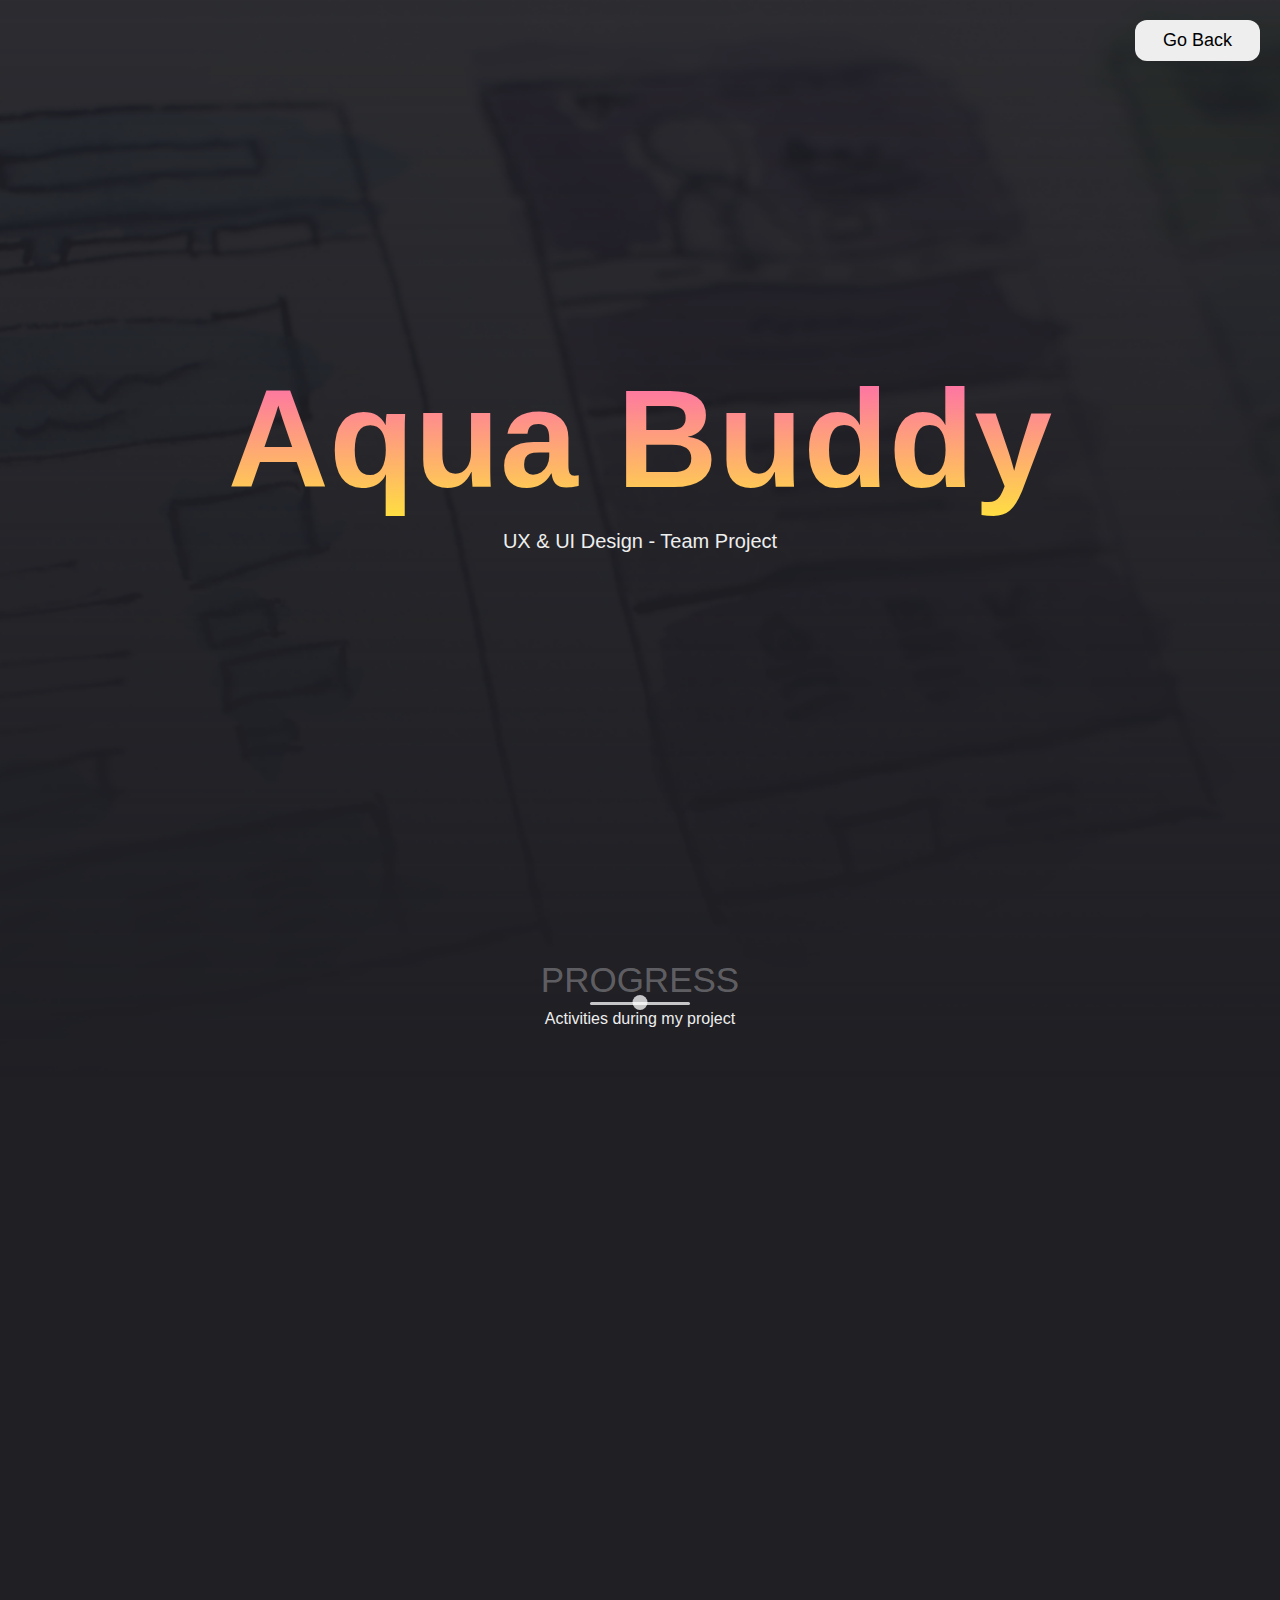
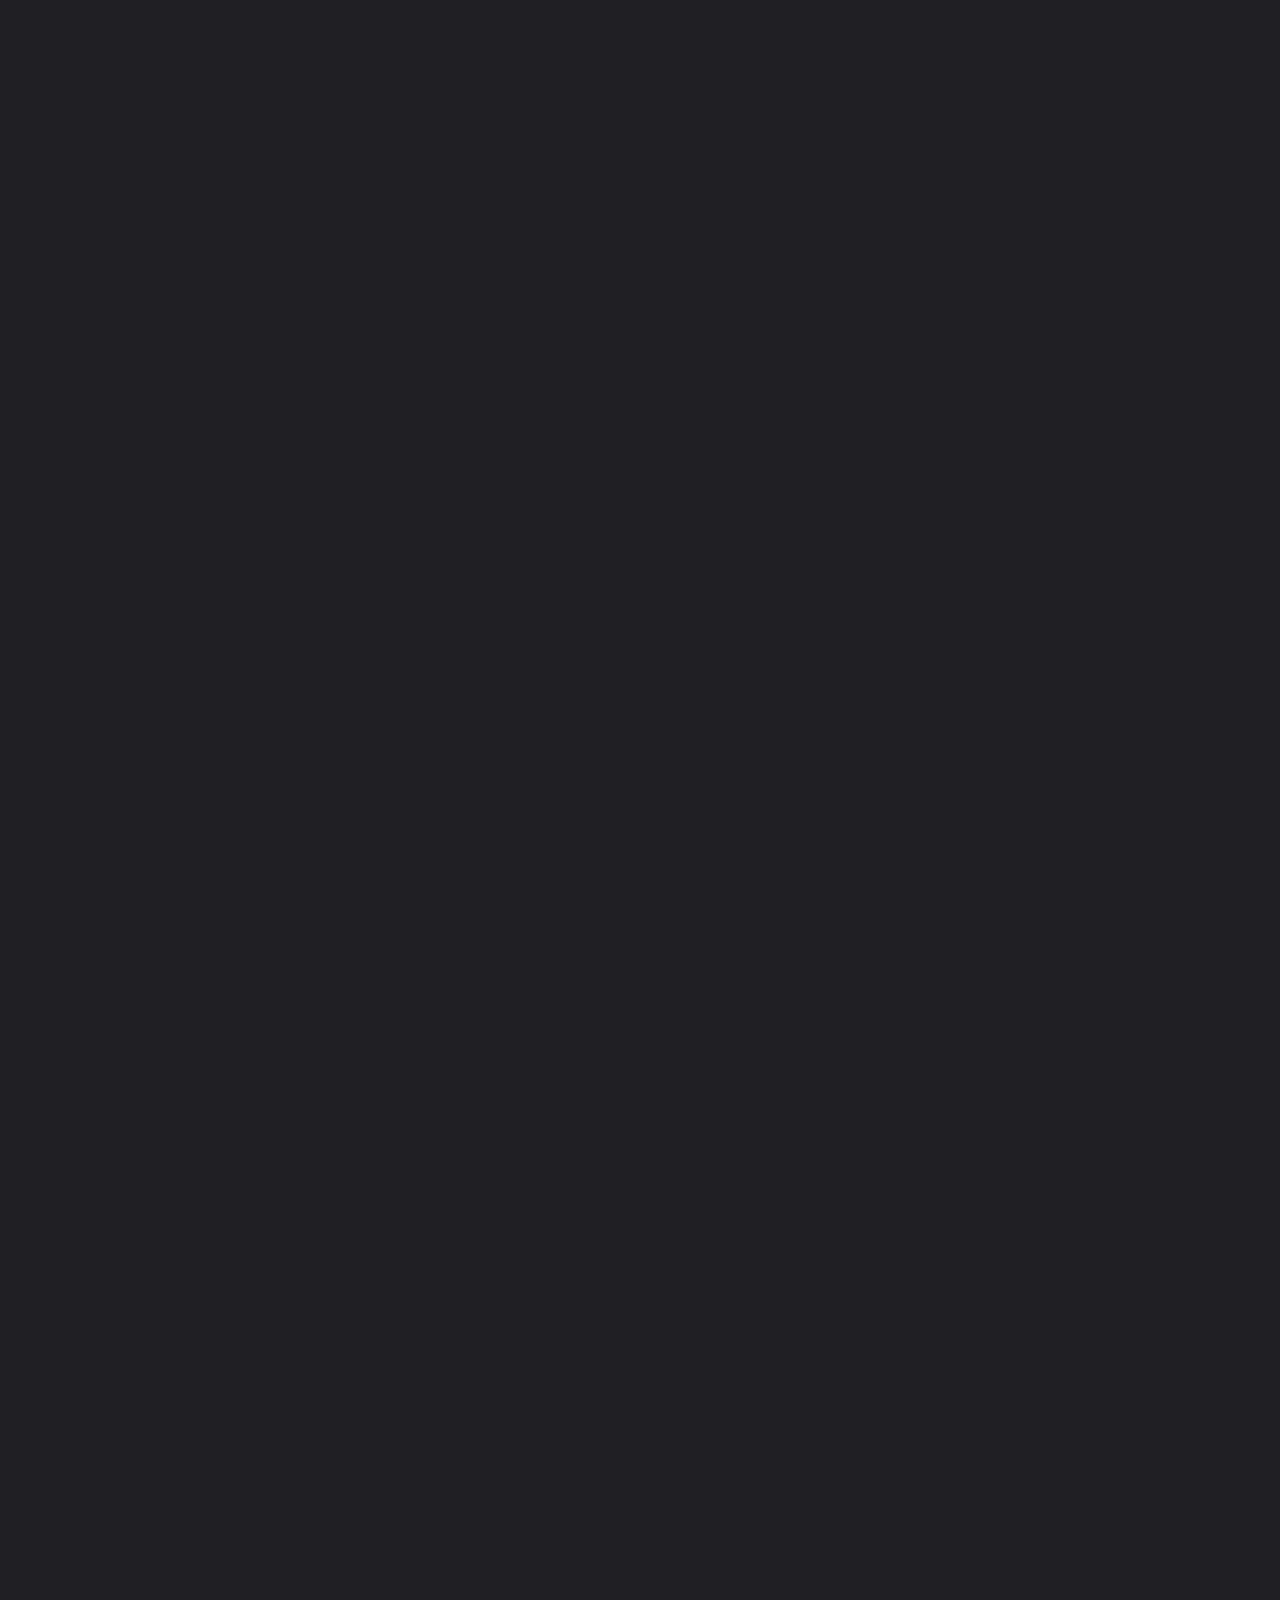
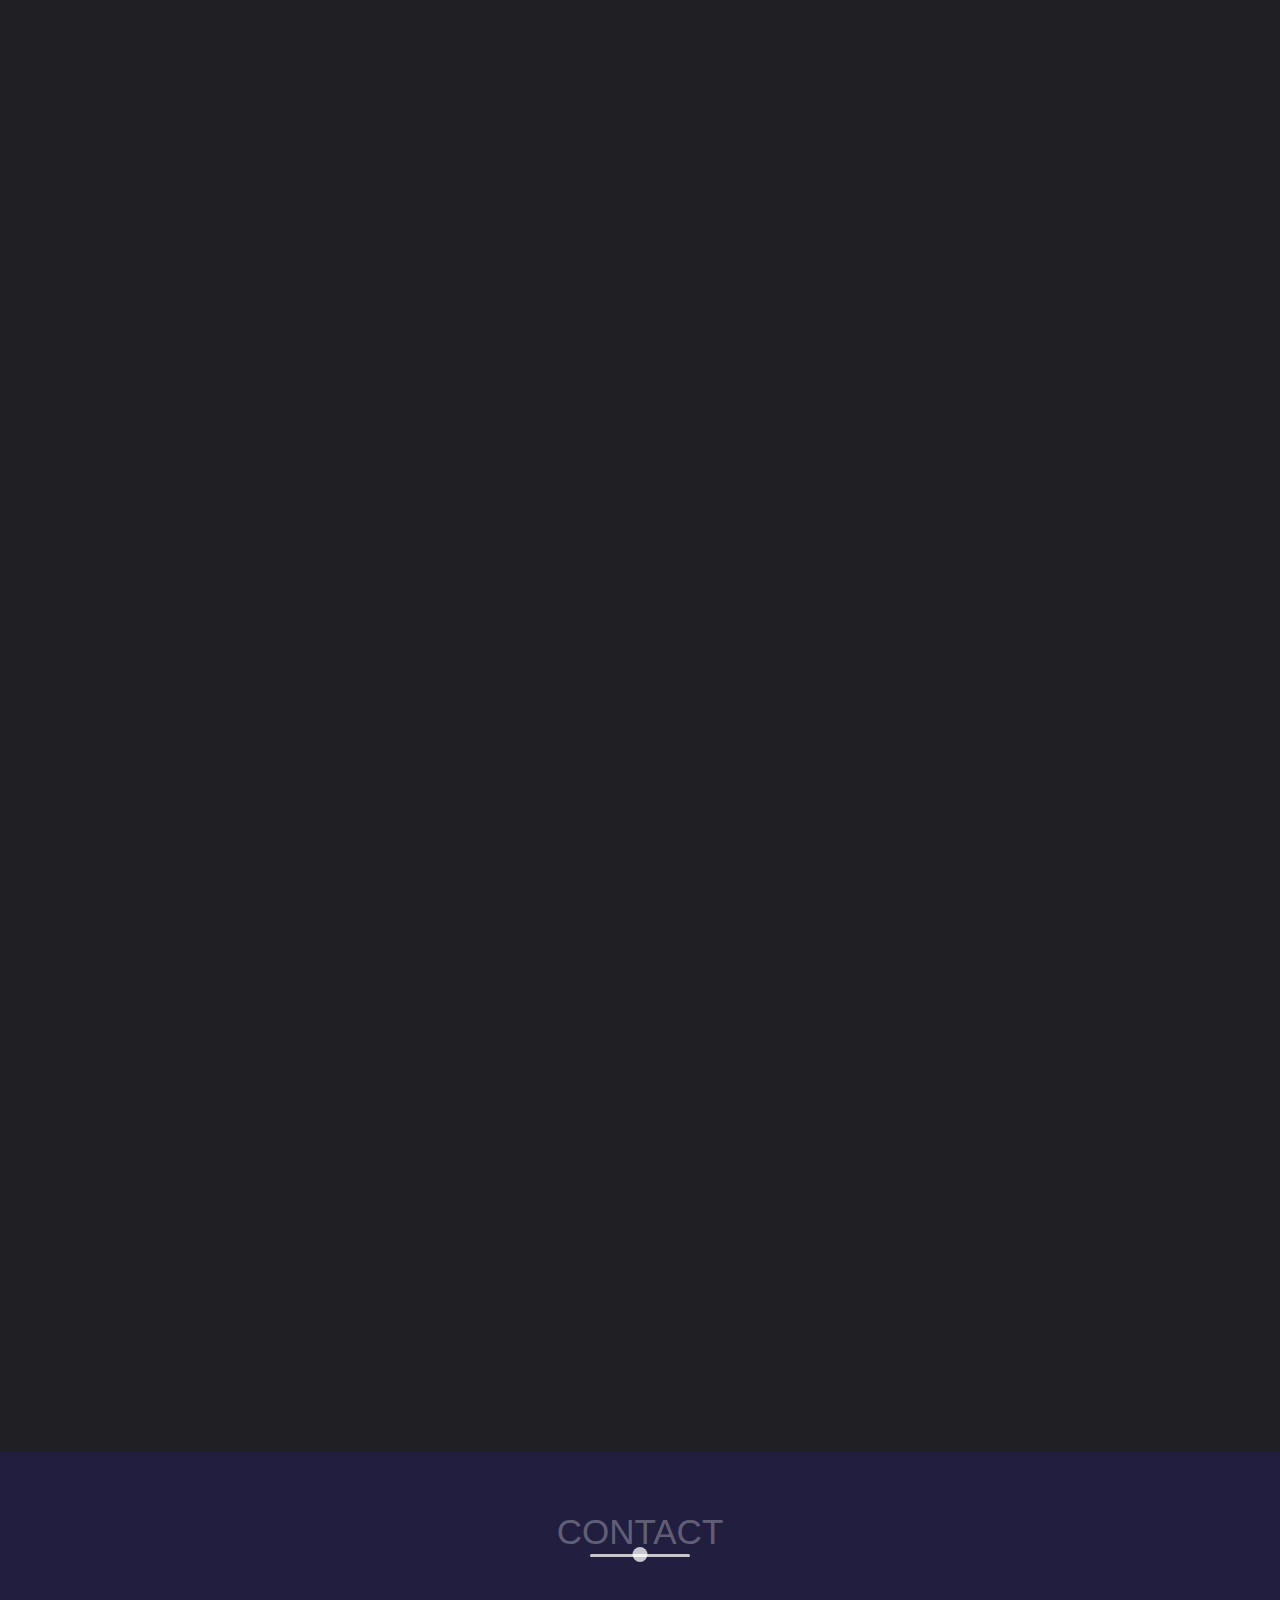
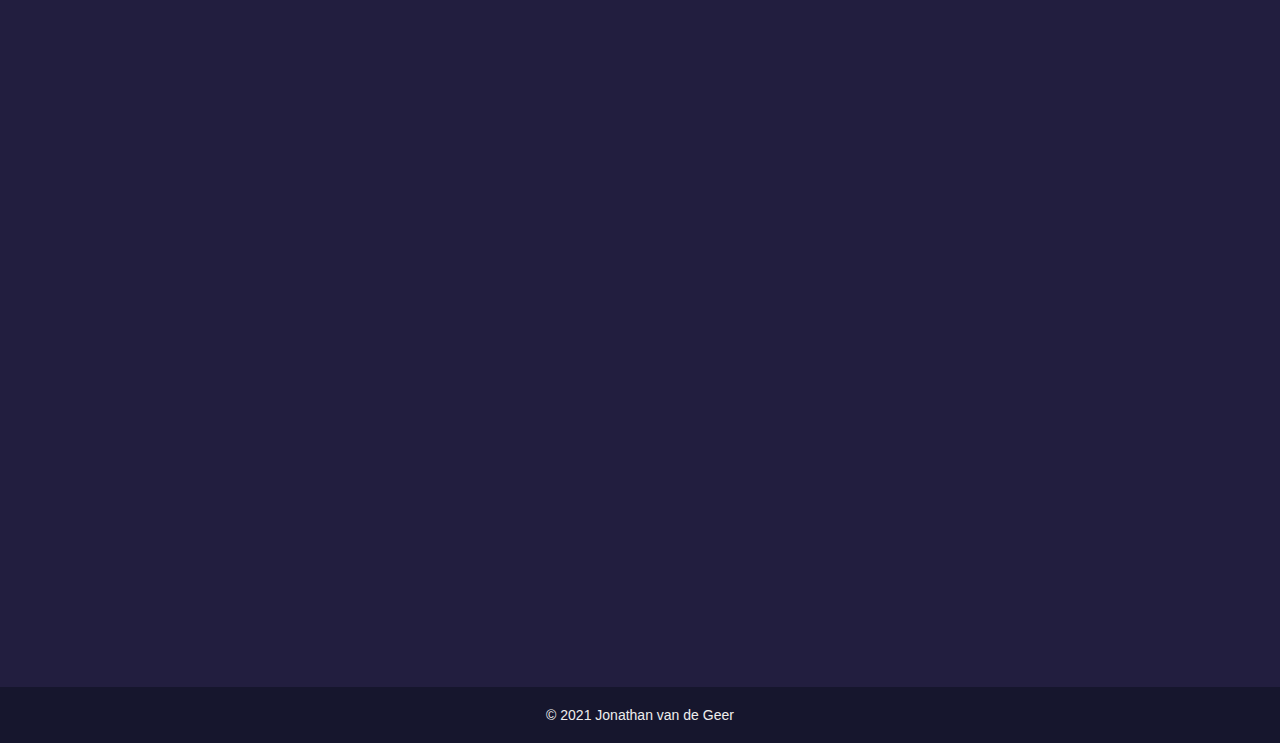
==== commit e4ea3855: "Version 3.2.0" ====
--- a/aquabuddy.html
+++ b/aquabuddy.html
@@ -7,7 +7,7 @@
     <link rel="shortcut icon" type="image/x-icon" href="images/LogoIcon/logo_icon.png" />
     <link rel="stylesheet" href="https://unpkg.com/aos@next/dist/aos.css" />
     <link rel="stylesheet" href="https://use.fontawesome.com/releases/v5.7.2/css/all.css" integrity="sha384-fnmOCqbTlWIlj8LyTjo7mOUStjsKC4pOpQbqyi7RrhN7udi9RwhKkMHpvLbHG9Sr" crossorigin="anonymous">
-    <link rel="stylesheet" type="text/css" href="main.css">
+    <link rel="stylesheet" type="text/css" href="sub.css">
     <title>Aqua Buddy Project</title>
 </head>
 
@@ -77,7 +77,7 @@
                 </div>
             </div>
             <div class="portfolio-item">
-                <div class="portfolio-description has-margin-right" data-aos="fade-right" data-aos-delay="900">
+                <div class="portfolio-description has-margin-right" data-aos="fade-right" data-aos-delay="1200">
                     <h6>Research - Sketching</h6>
                     <h1>Morphological Map</h1>
                     <p>
@@ -85,7 +85,7 @@
                     </p>
                     <!--                    <a href="#" class="cta">View Details</a>-->
                 </div>
-                <div class="portfolio-img" data-aos="fade-left" data-aos-delay="1200">
+                <div class="portfolio-img" data-aos="fade-left" data-aos-delay="900">
                     <img src="images/Projects/AquaBuddy/Schetsen.png" alt="">
                 </div>
             </div>
@@ -103,7 +103,7 @@
                 </div>
             </div>
             <div class="portfolio-item">
-                <div class="portfolio-description has-margin-right" data-aos="fade-right" data-aos-delay="2100">
+                <div class="portfolio-description has-margin-right" data-aos="fade-right" data-aos-delay="2400">
                     <h6>UI - Sketch</h6>
                     <h1>Dashboard</h1>
                     <p>
@@ -111,7 +111,7 @@
                     </p>
                     <!--                    <a href="#" class="cta">View Details</a>-->
                 </div>
-                <div class="portfolio-img" data-aos="fade-left" data-aos-delay="2400">
+                <div class="portfolio-img" data-aos="fade-left" data-aos-delay="2100">
                     <img src="images/Projects/AquaBuddy/Dashboard.png" alt="">
                 </div>
             </div>
--- a/sub.css
+++ b/sub.css
@@ -0,0 +1,880 @@
+	/* ABOUT ME PAGE */
+
+
+	/*Start global*/
+
+	* {
+	    margin: 0;
+	    padding: 0;
+	    box-sizing: border-box;
+	}
+
+	html {
+	    font-size: 10px;
+	    font-family: proxima nova, sans-serif;
+	    color: #eee;
+	}
+
+
+	/*
+body {
+    width: 100%;
+    height: 100%;
+    background: url("images/BG_01.png") no-repeat center fixed;
+    background-size: cover;
+}
+*/
+
+	body {
+	    width: 100%;
+	    background-image: url(images/Background/BG_01.png);
+	    background-position: top center;
+	    background-repeat: no-repeat;
+	    background-size: cover;
+	    background-color: #1E1F23;
+	}
+
+	section {
+	    padding: 6rem 0;
+	}
+
+	a {
+	    text-decoration: none;
+	    color: #eee;
+	}
+
+	p {
+	    font-size: 1.8rem;
+	    font-weight: 300;
+	}
+
+	img {
+	    width: 100%;
+	}
+
+
+	/*End global*/
+
+
+	/*Start reusable*/
+
+	.container {
+	    width: 90%;
+	    max-width: 120rem;
+	    height: 100%;
+	    margin: 0 auto;
+	    position: relative;
+	    overflow: hidden;
+	}
+
+	.section-heading {
+	    text-align: center;
+	    margin-bottom: 10rem;
+	}
+
+	.section-heading:last-child {
+	    text-align: center;
+	    margin-bottom: 0rem;
+	}
+
+	.section-heading h1 {
+	    font-size: 3.5rem;
+	    color: rgba(255, 255, 255, .3);
+	    text-transform: uppercase;
+	    font-weight: 300;
+	    position: relative;
+	    margin-bottom: 1rem;
+	}
+
+	.section-heading h1::before,
+	.section-heading h1::after {
+	    content: '';
+	    position: absolute;
+	    bottom: -.5rem;
+	    left: 50%;
+	    transform: translateX(-50%);
+	    background-color: rgba(255, 255, 255, 0.75);
+	}
+
+	.section-heading h1::before {
+	    width: 10rem;
+	    height: 3px;
+	    border-radius: .8rem;
+	}
+
+	.section-heading h1::after {
+	    width: 1.5rem;
+	    height: 1.5rem;
+	    border-radius: 100%;
+	    bottom: -1rem;
+	}
+
+	.section-heading h6 {
+	    font-size: 1.6rem;
+	    font-weight: 300;
+	}
+
+	.has-margin-right {
+	    margin-right: 5rem;
+	}
+
+
+	/*End reusable*/
+
+
+	/*Start header*/
+
+	header {
+	    width: 100%;
+	    height: 100vh;
+	}
+
+	.top-nav {
+	    width: 100%;
+	    height: 100vh;
+	    position: fixed;
+	    top: -100vh;
+	    z-index: 50;
+	    background-color: #16162d;
+	    border-bottom-right-radius: 100%;
+	    border-bottom-left-radius: 100%;
+	    transition: all 650ms cubic-bezier(1, 0, 0, 1);
+	}
+
+	.nav-list {
+	    list-style: none;
+	    width: 100%;
+	    height: 100%;
+	    display: flex;
+	    justify-content: center;
+	    align-items: center;
+	}
+
+	li {
+	    margin: 0 2rem;
+	}
+
+	.nav-link {
+	    font-family: proxima nova, sans-serif;
+	    font-size: 5rem;
+	    padding: 1rem;
+	}
+
+	.nav-link:hover,
+	.nav-link:focus {
+	    background: linear-gradient(to top, #ffe838, #fd57bf);
+	    -webkit-background-clip: text;
+	    -webkit-text-fill-color: transparent;
+	}
+
+	.top-nav.open {
+	    top: 0;
+	    border-radius: initial;
+	}
+
+	button {
+	    position: absolute;
+	    top: 2rem;
+	    right: 2rem;
+	    background-color: #eee;
+	    border: none;
+	    color: black;
+	    padding: 10px 28px;
+	    text-align: center;
+	    text-decoration: none;
+	    display: inline-block;
+	    font-size: 1.8rem;
+	    animation: pulse 5s infinite;
+	    cursor: pointer;
+	    transition: .1s ease-in-out;
+	    border-radius: 12px
+	}
+
+	.landing-text {
+	    position: absolute;
+	    top: 50%;
+	    left: 50%;
+	    transform: translate(-50%, -50%);
+	    width: 100%;
+	    text-align: center;
+	    z-index: 1;
+	}
+
+	.landing-text h1 {
+	    font-size: 14rem;
+	    font-family: proxima nova, sans-serif;
+	    background: linear-gradient(to top, #ffe838, #fd57bf);
+	    -webkit-background-clip: text;
+	    -webkit-text-fill-color: transparent;
+	    padding: 1rem;
+	    user-select: none;
+	}
+
+	.landing-text h6 {
+	    font-size: 2rem;
+	    font-weight: 300;
+	}
+
+
+	/*End header*/
+
+
+	/*Start about*/
+
+	.about .container {
+	    display: flex;
+	    align-items: center;
+	    justify-content: center;
+	}
+
+	.about-heading {
+	    text-align: center;
+	    text-transform: uppercase;
+	    line-height: 0;
+	    margin-bottom: 6rem;
+	}
+
+	.about-heading h1 {
+	    font-size: 10rem;
+	    opacity: .3;
+	}
+
+	.about-heading h6 {
+	    font-size: 2rem;
+	    font-weight: 300;
+	}
+
+	.profile-img {
+	    flex: 1;
+	    margin-right: 5rem;
+	}
+
+	.about-details {
+	    flex: 1;
+	}
+
+	.social-media {
+	    margin-top: 5rem;
+	}
+
+	.social-media i {
+	    font-size: 5rem;
+	    transition: color 650ms;
+	}
+
+	.fa-facebook-square:hover {
+	    color: #4267b2;
+	}
+
+	.fa-linkedin:hover {
+	    color: #0072b1;
+	}
+
+	.fa-file-pdf:hover {
+	    color: #f40f02;
+	}
+
+
+	/*End about*/
+
+
+	/*Start services*/
+
+	.my-skills {
+	    margin-top: 10rem;
+	    display: grid;
+	    grid-template-columns: repeat(auto-fit, minmax(25rem, 1fr));
+	    grid-gap: 2.5rem;
+	    text-align: center;
+	}
+
+	.skill {
+	    display: flex;
+	    flex-direction: column;
+	    justify-content: center;
+	    align-items: center;
+	    padding: 2rem;
+	}
+
+	.skill h1 {
+	    text-transform: uppercase;
+	    letter-spacing: 2px;
+	    margin: 2rem -2px 2rem 0;
+	}
+
+	.icon-container {
+	    width: 10rem;
+	    height: 10rem;
+	    border: 3px solid #ffe838;
+	    background-color: #fd57bf;
+	    margin-bottom: 2rem;
+	    display: flex;
+	    transform: rotate(45deg);
+	}
+
+	.icon-container i {
+	    color: #ffe838;
+	    font-size: 5rem;
+	    margin: auto;
+	    transform: rotate(-45deg);
+	}
+
+
+	/*End services*/
+
+
+	/*Start skill bars*/
+
+	.abilities .container {
+	    display: flex;
+	    flex: 1;
+	    align-self: auto;
+	    justify-content: center;
+	    margin-top: 0em;
+	}
+
+	@media screen and (max-width:900px) {
+	    .abilities .container {
+	        flex-flow: column wrap;
+	    }
+	}
+
+
+	/* SOFTWARE SKILLS BARS */
+
+	.containerSoftwareSkill {
+	    display: inline-block;
+	    min-width: 350px;
+	    max-width: 350px;
+	    margin-right: auto;
+	    margin-left: auto;
+	    margin-bottom: 0em;
+	}
+
+
+	/* VAKGEBIEDEN SKILLS BARS */
+
+	.containerSkill {
+	    display: inline-block;
+	    min-width: 350px;
+	    max-width: 350px;
+	    margin-right: auto;
+	    margin-left: auto;
+	    margin-bottom: 0em;
+	}
+
+	.containerSkill,
+	.containerSoftwareSkills,
+	h2 {
+	    font-family: proxima nova, roboto, sans-serif;
+	    color: #eee;
+	    font-weight: bold;
+	    font-size: 1.5rem;
+	    text-transform: uppercase;
+	    letter-spacing: 2px;
+	}
+
+	.containerSkill,
+	.containerSoftwareSkills,
+	h3 {
+	    font-family: proxima nova, roboto, sans-serif;
+	    color: #eee;
+	    font-weight: bold;
+	    font-size: 0.5rem;
+	    text-transform: uppercase;
+	    letter-spacing: 2px;
+	}
+
+	.progress {
+	    height: 5px;
+	    background: #e3e3e3;
+	    border-radius: 0;
+	    box-shadow: none;
+	    margin: 40px 0 80px;
+	    overflow: visible;
+	    position: relative;
+	    align-items: center;
+	}
+
+
+	/*
+.progress h3 {
+    text-transform: uppercase;
+    letter-spacing: 1px;
+}
+*/
+
+	.progress .progress-title {
+	    padding: 7px 5px;
+	    margin: 0;
+	    background: #393a3d;
+	    border-radius: 5px 0 0 5px;
+	    box-shadow: 0 7px 7px rgba(0, 0, 0, 0.4);
+	    font-size: 19px;
+	    font-weight: 150;
+	    color: #fff;
+	    text-transform: uppercase;
+	    position: absolute;
+	    top: -17px;
+	    left: 0;
+	    z-index: 1;
+	}
+
+	.progress .progress-title:after {
+	    content: "";
+	    border-left: 16px solid #393a3d;
+	    border-top: 20px solid transparent;
+	    border-bottom: 17px solid transparent;
+	    position: absolute;
+	    top: 0;
+	    right: -16px;
+	}
+
+	.progress .progress-bar {
+	    box-shadow: none;
+	    border-radius: 0;
+	    position: relative;
+	    -webkit-animation: animate-positive 2s;
+	    animation: animate-positive 2s;
+	}
+
+	.progress .progress-bar:after {
+	    content: "";
+	    width: 20px;
+	    height: 20px;
+	    border-radius: 50%;
+	    box-shadow: 0 5px 5px rgba(0, 0, 0, 0.6);
+	    background: #fff;
+	    position: absolute;
+	    right: -5px;
+	    top: -12px;
+	}
+
+	.progress .progress-value {
+	    width: 45px;
+	    height: 30px;
+	    line-height: 30px;
+	    border-radius: 3px;
+	    background: #393a3d;
+	    box-shadow: 0 5px 5px rgba(0, 0, 0, 0.4);
+	    font-size: 15px;
+	    font-weight: 700;
+	    color: #fff;
+	    text-align: center;
+	    position: absolute;
+	    bottom: 24px;
+	    right: -12px;
+	}
+
+	.progress .progress-value:after {
+	    content: "";
+	    border-top: 7px solid #393a3d;
+	    border-left: 7px solid transparent;
+	    border-right: 7px solid transparent;
+	    position: absolute;
+	    bottom: -7px;
+	    left: 35%;
+	}
+
+	.progress.green .progress-bar:after {
+	    border: 5px solid #006A4E;
+	}
+
+	.progress.pink .progress-bar:after {
+	    border: 5px solid #DA3287;
+	}
+
+	.progress.blue .progress-bar:after {
+	    border: 5px solid #294bdc;
+	}
+
+	.progress.yellow .progress-bar:after {
+	    border: 5px solid #E9D66B;
+	}
+
+	.progress.orange .progress-bar:after {
+	    border: 5px solid #ff8c00;
+	}
+
+	.progress.red .progress-bar:after {
+	    border: 5px solid #C32148;
+	}
+
+	.progress.purple .progress-bar:after {
+	    border: 5px solid #58427C;
+	}
+
+	.progress.lightblue .progress-bar:after {
+	    border: 5px solid #00bfff;
+	}
+
+	.progress.brown .progress-bar:after {
+	    border: 5px solid #79443B;
+	}
+
+	@-webkit-keyframes animate-positive {
+	    0% {
+	        width: 0;
+	    }
+	}
+
+	@keyframes animate-positive {
+	    0% {
+	        width: 0;
+	    }
+	}
+
+
+	/*End skill bars*/
+
+
+	/*Start portfolio*/
+
+	.portfolio-item {
+	    display: flex;
+	    align-items: center;
+	    justify-content: center;
+	    margin-bottom: 9rem;
+	}
+
+	.portfolio-item:last-child {
+	    margin-bottom: 0;
+	}
+
+	.portfolio-img {
+	    flex: 1;
+	}
+
+	.portfolio-description {
+	    flex: 1;
+	}
+
+	.portfolio-description h1 {
+	    font-size: 3rem;
+	    font-weight: 300;
+	    margin: 1rem 0;
+	}
+
+	.portfolio-description h6 {
+	    font-size: 1.5rem;
+	    text-transform: uppercase;
+	    font-weight: 300;
+	    opacity: 0.3;
+	}
+
+	.portfolio-description .cta {
+	    display: inline-block;
+	    margin: 15px 15px 0px 0px;
+	    font-size: 1.5rem;
+	    text-transform: uppercase;
+	    color: #3883ff;
+	    transition: color 650ms;
+	}
+
+	.portfolio-description .cta:hover {
+	    color: #2f67cd;
+	}
+
+
+	/*End services*/
+
+
+	/*Start timeline*/
+
+	.timeline ul {
+	    border-left: 4px solid #ffe838;
+	    border-radius: .8rem;
+	    background-color: rgba(0, 0, 0, 0.05);
+	    margin: 0 auto;
+	    position: relative;
+	    padding: 5rem;
+	    list-style: none;
+	    text-align: left;
+	    width: 70%;
+	}
+
+	.timeline h1 {
+	    font-size: 2rem;
+	    text-transform: uppercase;
+	    font-weight: 300;
+	    margin-bottom: 1rem;
+	    opacity: .3;
+	}
+
+	.timeline .date {
+	    border-bottom: 1px solid rgba(255, 255, 255, 0.1);
+	    margin-bottom: 1rem;
+	    padding-bottom: 1rem;
+	    position: relative;
+	}
+
+	.timeline .date:last-of-type {
+	    padding-bottom: 0;
+	    margin-bottom: 0;
+	    border: none;
+	}
+
+	.timeline .date::before,
+	.timeline .date::after {
+	    position: absolute;
+	    display: block;
+	    top: 50%;
+	    transform: translateY(-50%);
+	}
+
+	.timeline .date::before {
+	    content: attr(data-date);
+	    left: -21rem;
+	    text-align: right;
+	    min-width: 12rem;
+	    font-size: 1.5rem;
+	}
+
+	.timeline .date::after {
+	    content: '';
+	    box-shadow: 0 0 0 4px #fd57bf;
+	    border-radius: 100%;
+	    left: -8rem;
+	    height: 1.5rem;
+	    width: 1.5rem;
+	    background-color: #313534;
+	}
+
+
+	/*End timeline*/
+
+
+	/*Start contact*/
+
+	.contact {
+	    background-color: #221e3f;
+	}
+
+	.contact h6 {
+	    margin-top: 6rem;
+	}
+
+	.contact a {
+	    color: #FF4A5E;
+	    text-decoration: none;
+	}
+
+	.contact a:hover {
+	    color: #fd57bf;
+	    font-size: 1.8rem;
+	    font-weight: 600;
+	}
+
+	.contact img {
+	    margin-top: 6rem;
+	    max-width: 70%;
+	    min-width: 70%;
+	}
+
+
+	/*End contact*/
+
+
+	/*Start footer*/
+
+	.copyright {
+	    width: 100%;
+	    text-align: center;
+	    background-color: #16162d;
+	    padding: 2rem 0;
+	    position: relative;
+	}
+
+
+	/* .up {
+        position: absolute;
+        width: 5rem;
+        height: 5rem;
+        background-color: #eee;
+        top: -2.5rem;
+        right: 5rem;
+        border-radius: 100%;
+        display: flex;
+        animation: pulse 2s infinite;
+        cursor: pointer;
+    } */
+
+	.up {
+	    position: fixed;
+	    right: 30px;
+	    top: 94%;
+	    width: 5em;
+	    height: 5rem;
+	    margin-top: -2.5em;
+	    background-color: #eee;
+	    border-radius: 100%;
+	    display: none;
+	    animation: pulse 3s infinite;
+	    cursor: pointer;
+	    transition: .1s ease-in-out;
+	    /* display: flex;
+                            justify-content: center;
+                            align-items: center; */
+	}
+
+	.up i {
+	    color: #16162d;
+	    font-size: 2rem;
+	    margin: auto;
+	}
+
+	.copyright p {
+	    font-size: 1.4rem;
+	}
+
+
+	/*End footer*/
+
+
+	/*Start animations*/
+
+	@keyframes pulse {
+	    0% {
+	        box-shadow: 0 0 0 0 rgba(253, 87, 191, 0.99);
+	    }
+
+	    70% {
+	        box-shadow: 0 0 0 2rem rgba(253, 87, 191, 0);
+	    }
+
+	    100% {
+	        box-shadow: 0 0 0 0 rgba(253, 87, 191, 0);
+	    }
+	}
+
+
+	/*End animations*/
+
+
+	/*Start media queries*/
+
+	@media screen and (max-width: 786px) {
+
+	    /*
+    body {
+        background: url("images/Background/sitebg2.jpg") no-repeat center fixed;
+        background-size: cover;
+    }
+*/
+	    .landing-text h1 {
+	        font-size: 6rem;
+	    }
+
+	    .landing-text h6 {
+	        font-size: 1.7rem;
+	    }
+
+	    .nav-list {
+	        flex-direction: column;
+	    }
+
+	    li {
+	        margin: 2rem 0;
+	    }
+
+	    .nav-link {
+	        font-size: 4.5 rem;
+	    }
+
+	    .about-heading h1 {
+	        font-size: 8rem;
+	    }
+
+	    .section-heading h1 {
+	        font-size: 3rem;
+	    }
+
+	    .about-details .nav-list {
+	        flex-direction: initial;
+	    }
+
+	    .about-details li {
+	        margin: 0 2rem;
+	    }
+
+	    .icon-container {
+	        width: 7rem;
+	        height: 7rem;
+	    }
+
+	    .icon-container i {
+	        font-size: 4rem;
+	    }
+
+	    .timeline ul {
+	        margin: 0 0 0 auto;
+	    }
+
+	    .timeline .date:before {
+	        left: -20rem;
+	    }
+
+	    .timeline .date:after {
+	        left: -5.9rem;
+	    }
+
+	    @media screen and (max-width: 600px) {
+	        .menu-toggler {
+	            top: 2rem;
+	            right: 2rem;
+	        }
+
+	        .landing-text h1 {
+	            font-size: 6rem;
+	        }
+
+	        .landing-text h6 {
+	            font-size: 2rem;
+	        }
+
+	        .nav-link {
+	            font-size: 3.5rem;
+	        }
+
+	        .about .container {
+	            flex-direction: column;
+	        }
+
+	        .profile-img {
+	            margin: 0 0 7rem 0;
+	        }
+
+	        .portfolio-item {
+	            flex-direction: column;
+	        }
+
+	        .portfolio-img {
+	            margin: 0 0 2rem 0;
+	        }
+
+	        .portfolio-description {
+	            margin: 0;
+	            order: 2;
+	        }
+
+	        .timeline p {
+	            font-size: 1.6rem;
+	        }
+
+	        .timeline .date::before {
+	            font-size: 1.2rem;
+	        }
+
+	        .contact img {
+	            margin-top: 6rem;
+	            max-width: 100%;
+	            min-width: 70%;
+	        }
+
+	        .up {
+	            right: 2rem;
+	        }
+	    }
+	}
+
+	/*End media queries*/
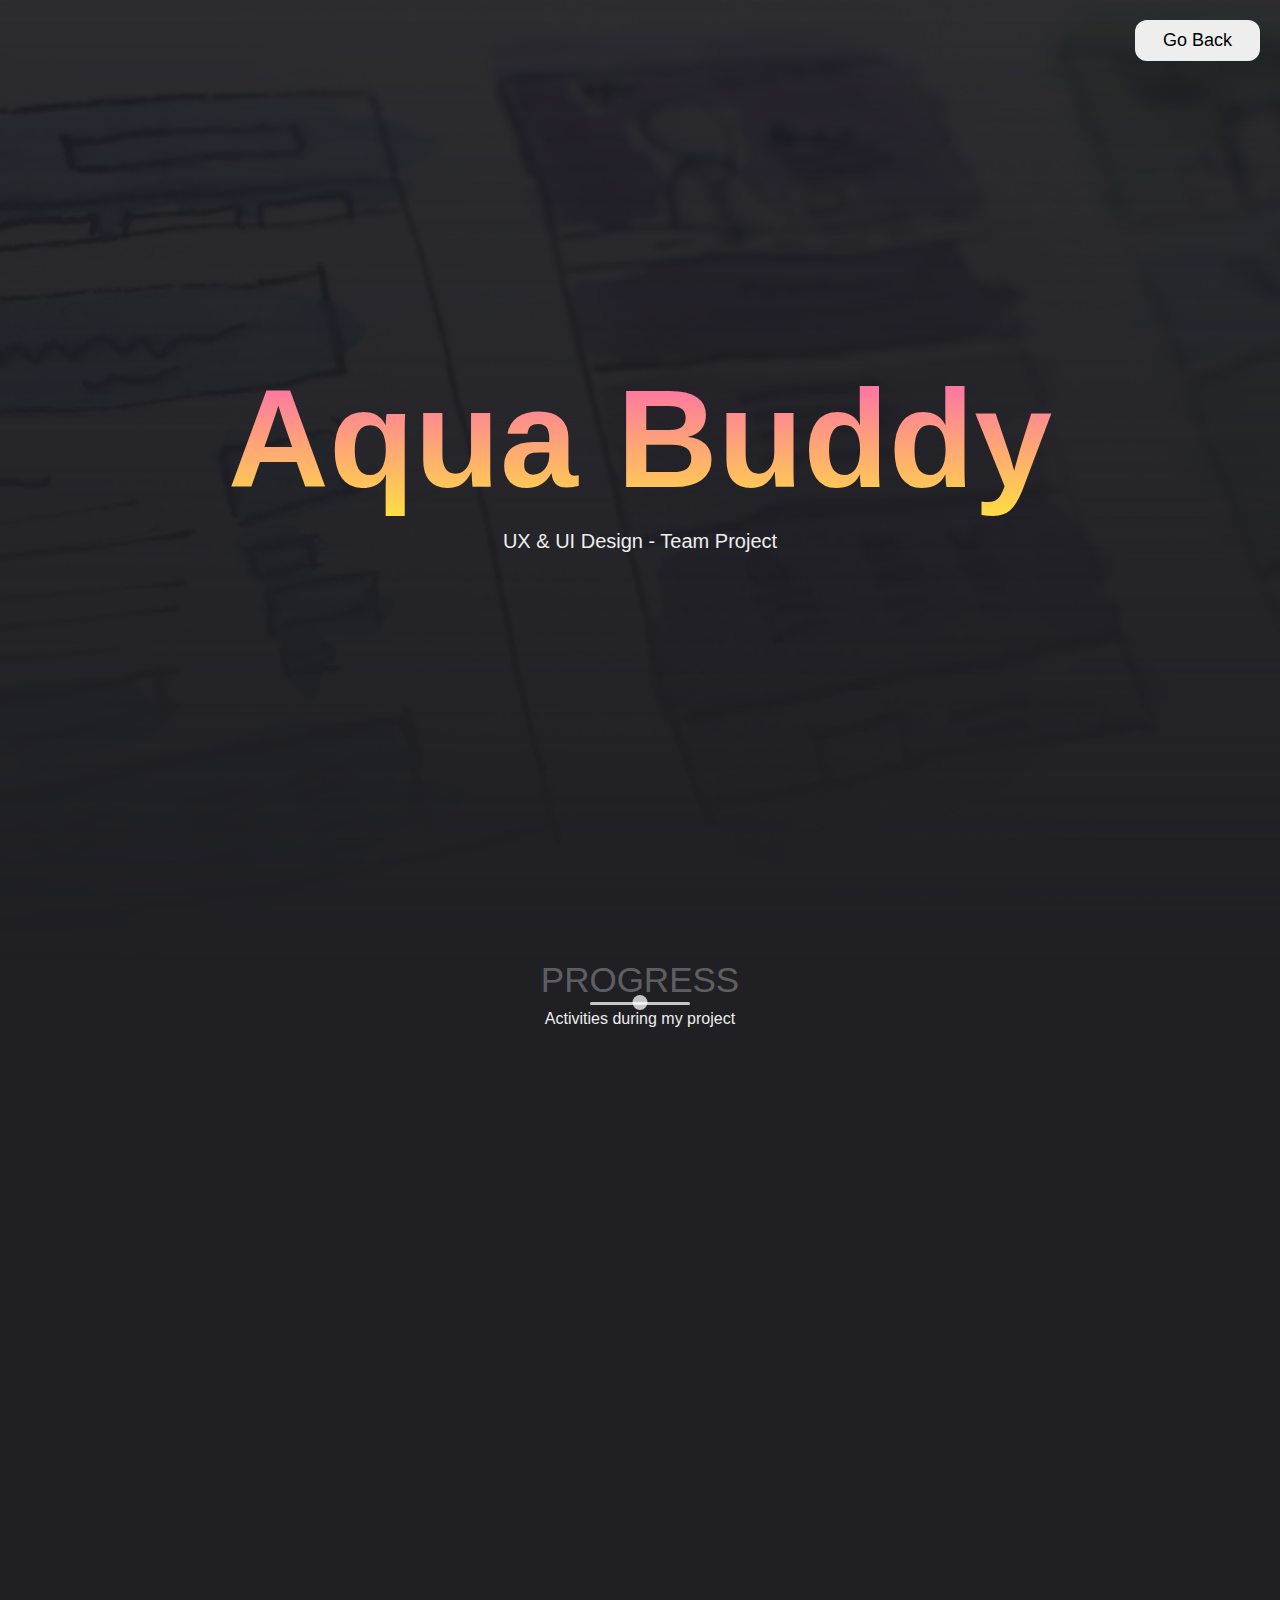
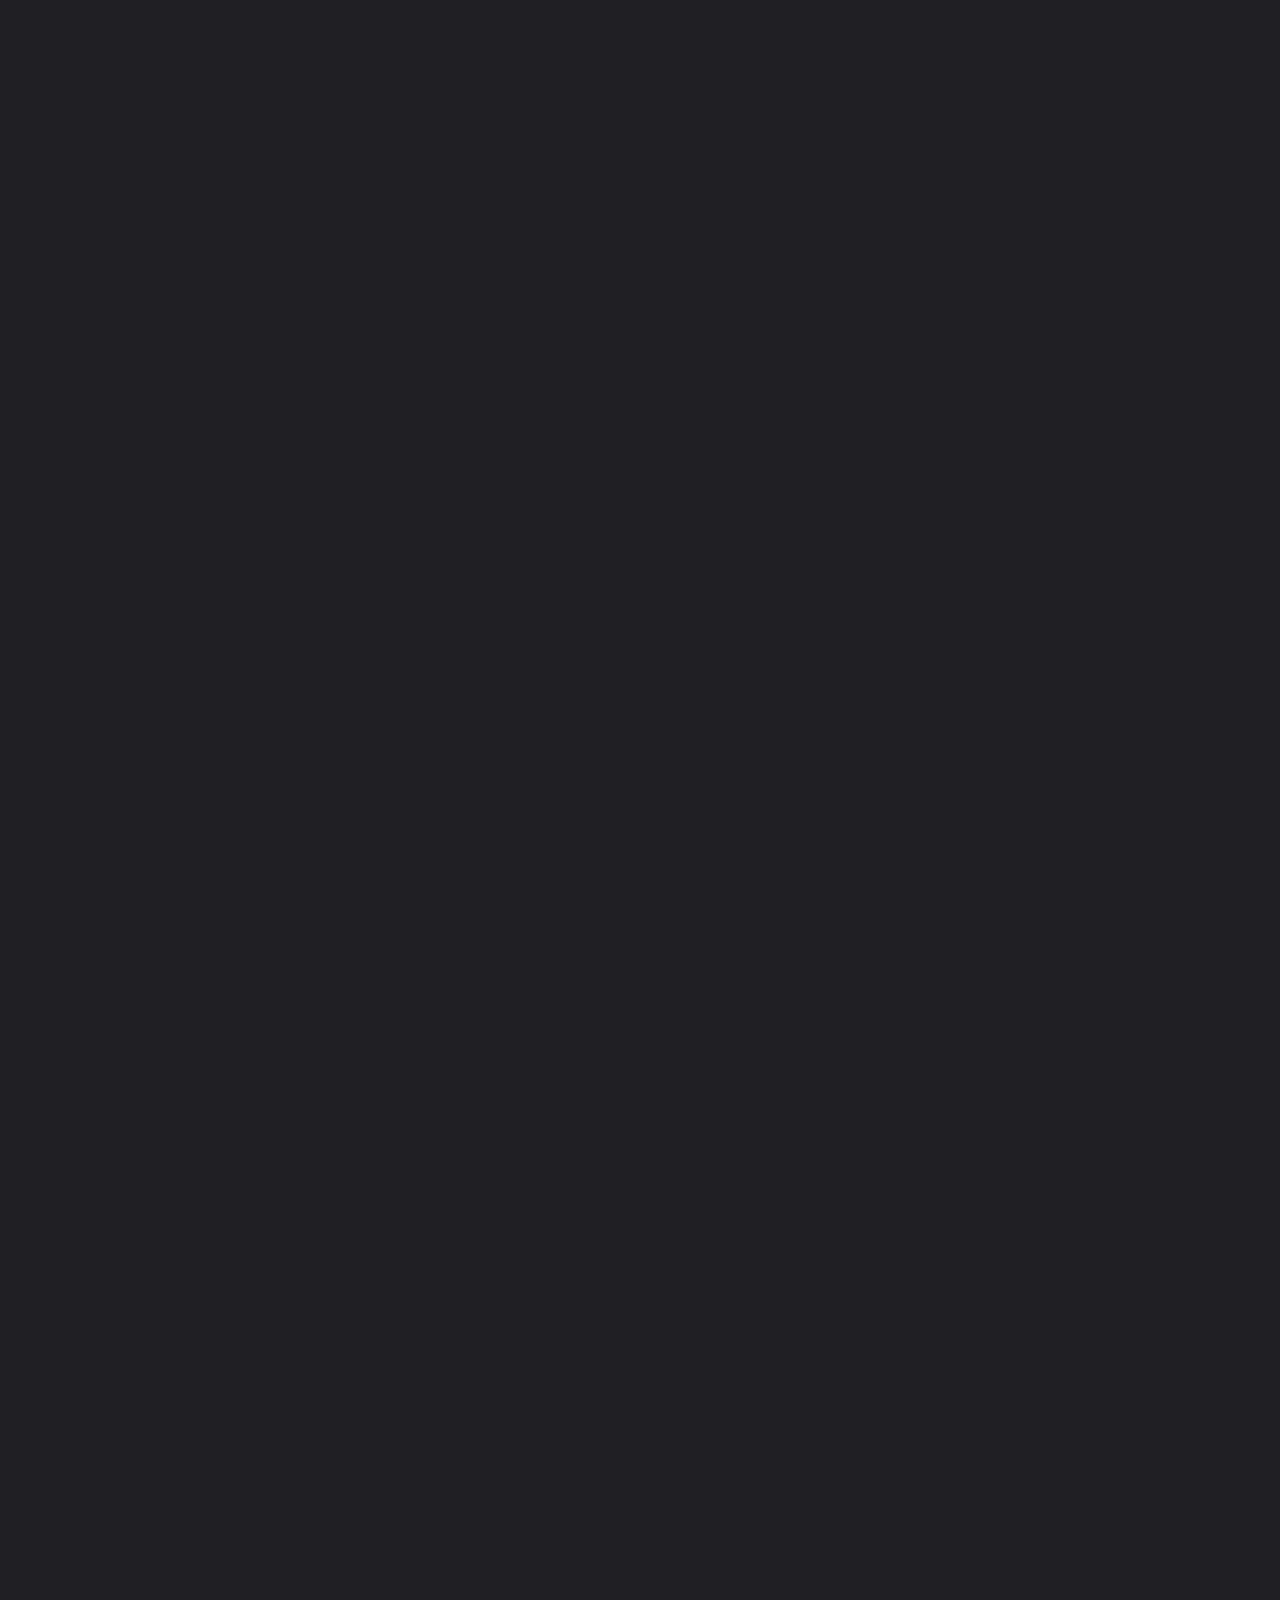
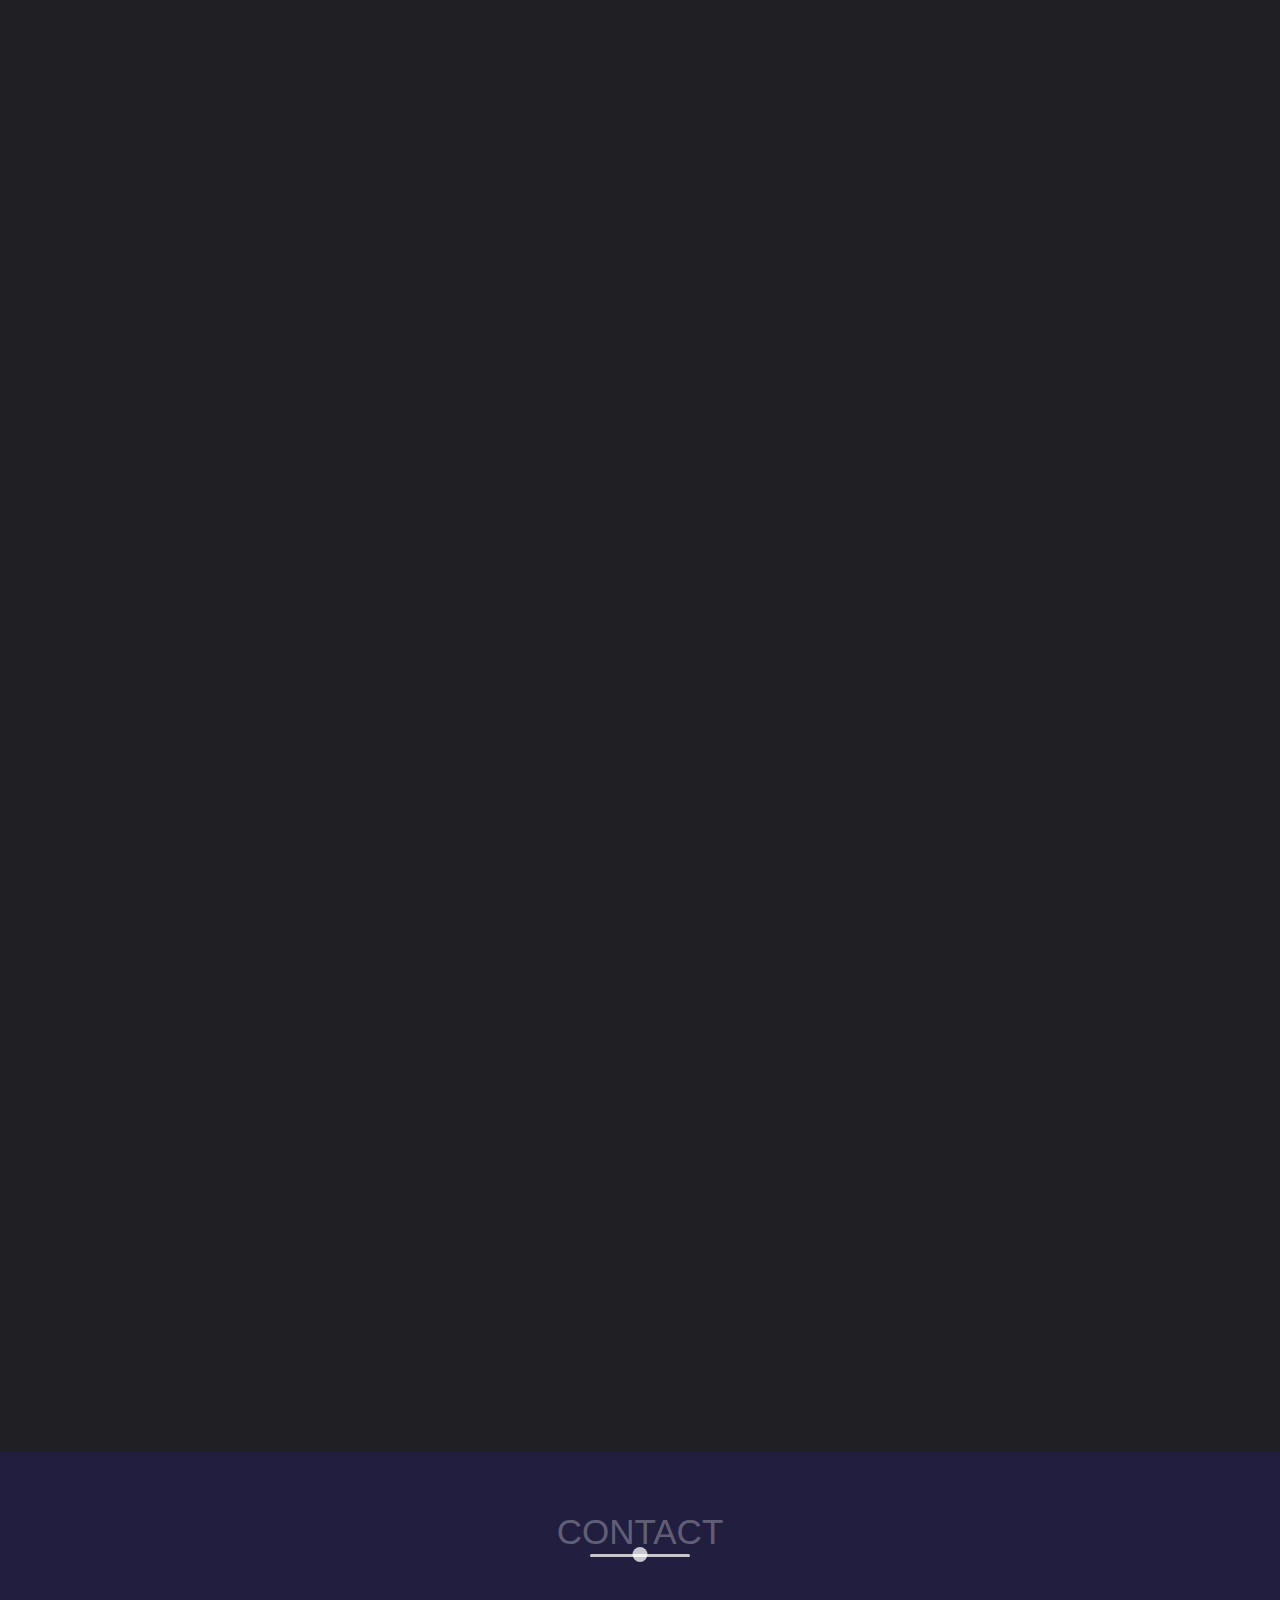
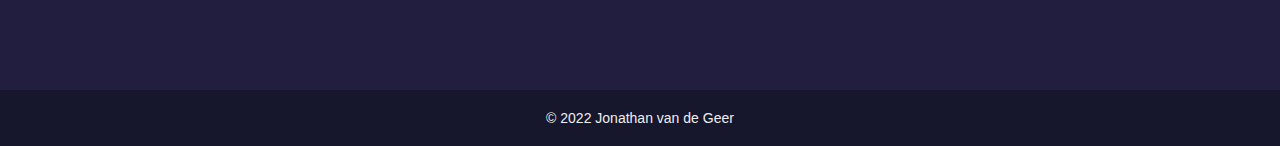
==== commit f2342611: "V1.0.0" ====
--- a/aquabuddy.html
+++ b/aquabuddy.html
@@ -21,35 +21,6 @@
             <div class="bar half end"></div>
 -->
         </div>
-        <!--
-        <nav class="top-nav">
-            <ul class="nav-list">
-                <li>
-                    <a href="index.html" class="nav-link">Back to Homepage</a>
-                </li>
-                
-                <li>
-                    <a href="#about" class="nav-link">About</a>
-                </li>
-                <li>
-                    <a href="#services" class="nav-link">Services</a>
-                </li>
-                <li>
-                    <a href="#portfolio" class="nav-link">Portfolio</a>
-                </li>
-                <li>
-                    <a href="#abilities" class="nav-link">Abilities</a>
-                </li>
-                <li>
-                    <a href="#experience" class="nav-link">Experience</a>
-                </li>
-                <li>
-                    <a href="#contact" class="nav-link">Contact</a>
-                </li>
-
-            </ul>
-        </nav>
--->
         <div class="landing-text">
             <h1>Aqua Buddy</h1>
             <h6>UX &#38; UI Design - Team Project</h6>
@@ -136,7 +107,7 @@
             <div class="section-heading">
                 <h1>Contact</h1>
                 <div class="contact-img" data-aos="fade-up" data-aos-delay="300">
-                    <img src="images/Banner/PortobannerNoBack.png" alt="">
+<!--                    <img src="images/Banner/PortobannerNoBack.png" alt="">-->
                     <h6>Let's work together, just send me an <a href="mailto:jonathan.vdgeer@hotmail.com">email</a>.</h6>
                 </div>
             </div>
@@ -147,7 +118,7 @@
         <div class="up" id="up">
             <i class="fas fa-chevron-up"></i>
         </div>
-        <p>&copy; 2021 Jonathan van de Geer</p>
+        <p>&copy; 2022 Jonathan van de Geer</p>
     </footer>
 
     <script src="https://ajax.googleapis.com/ajax/libs/jquery/3.3.1/jquery.min.js"></script>
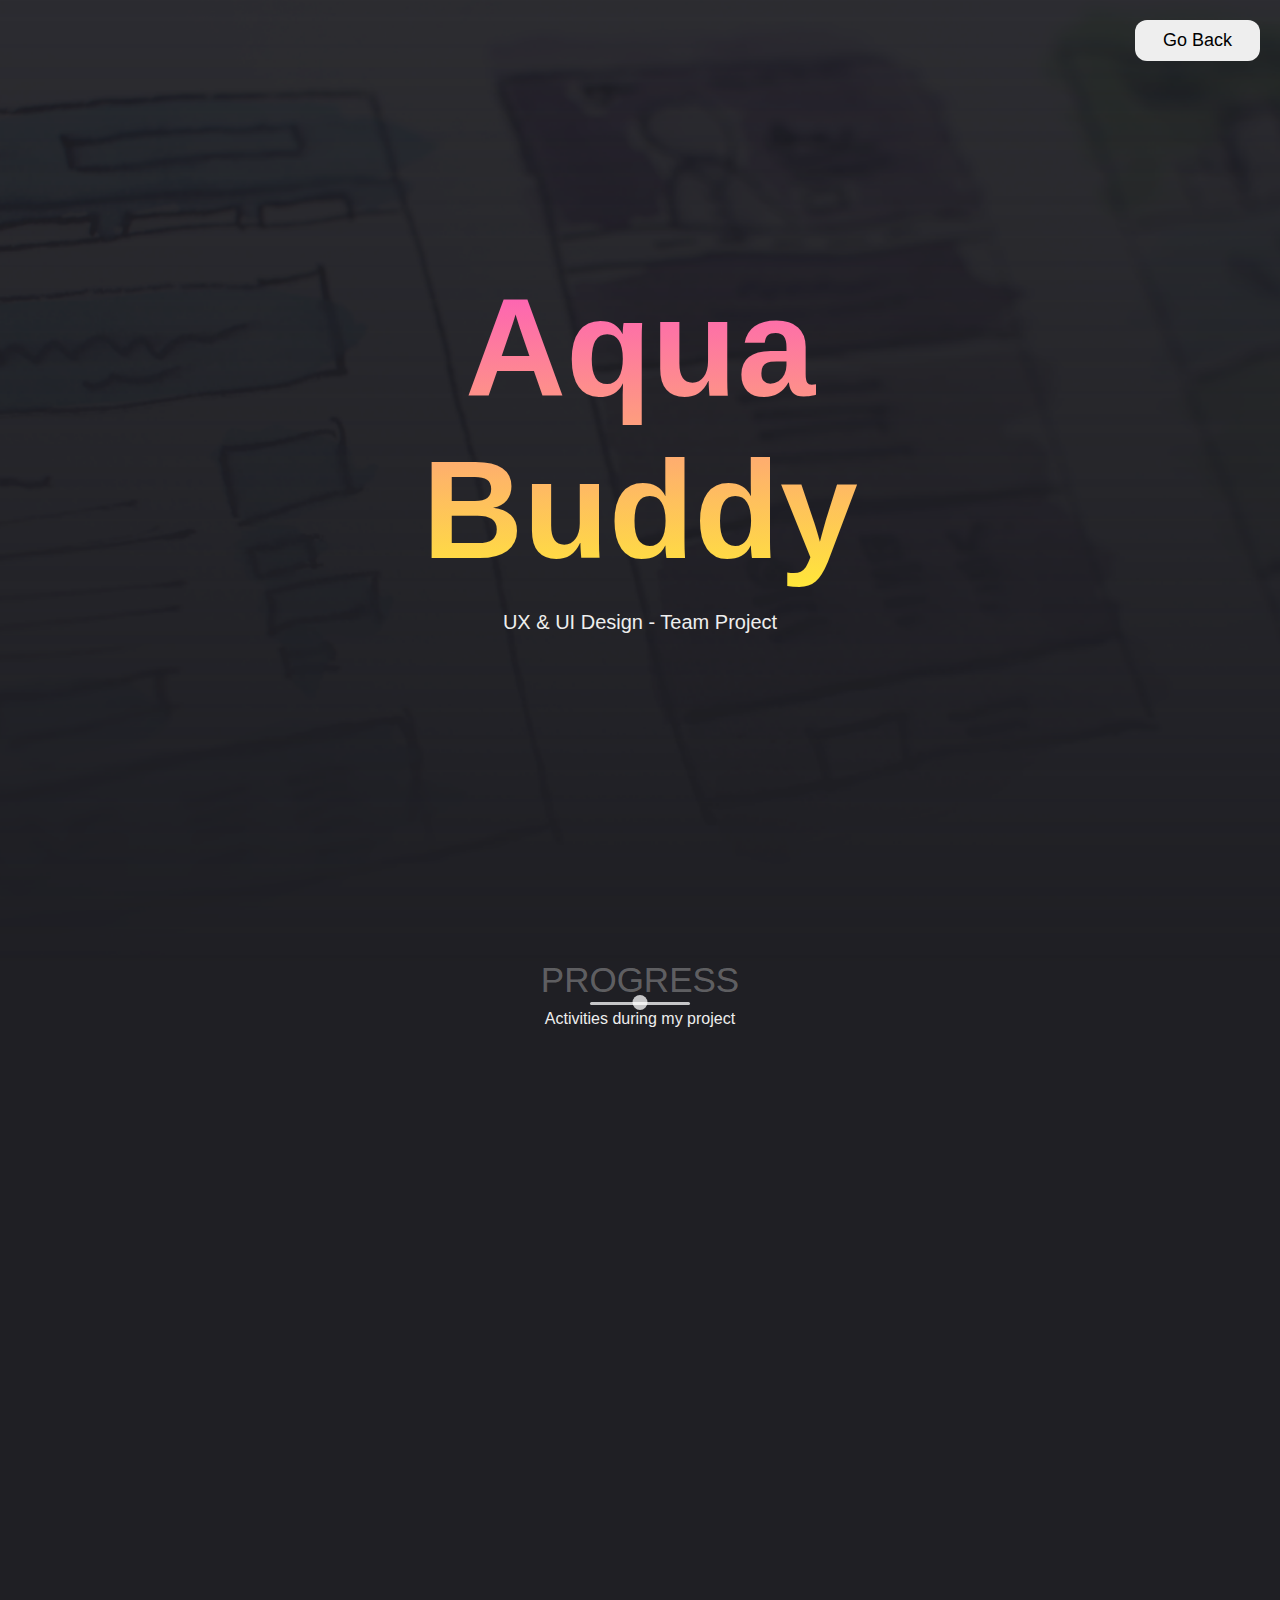
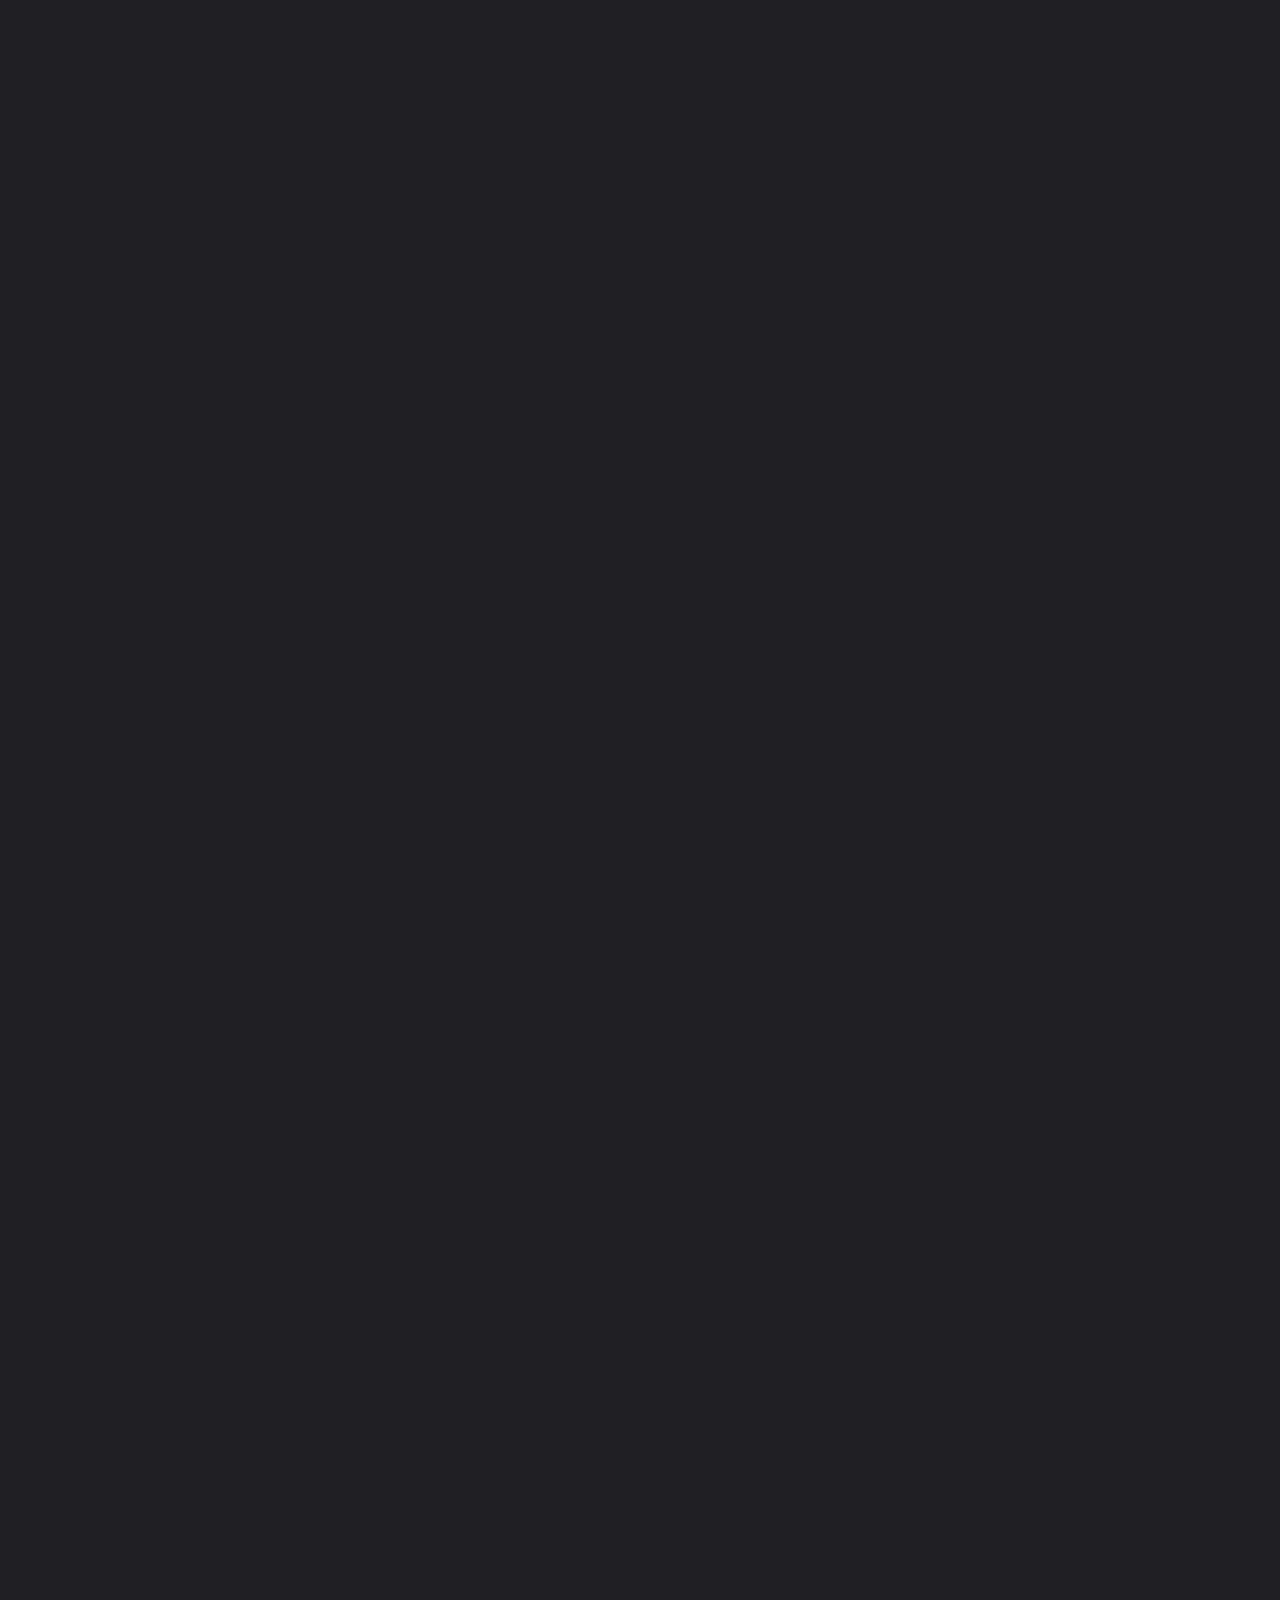
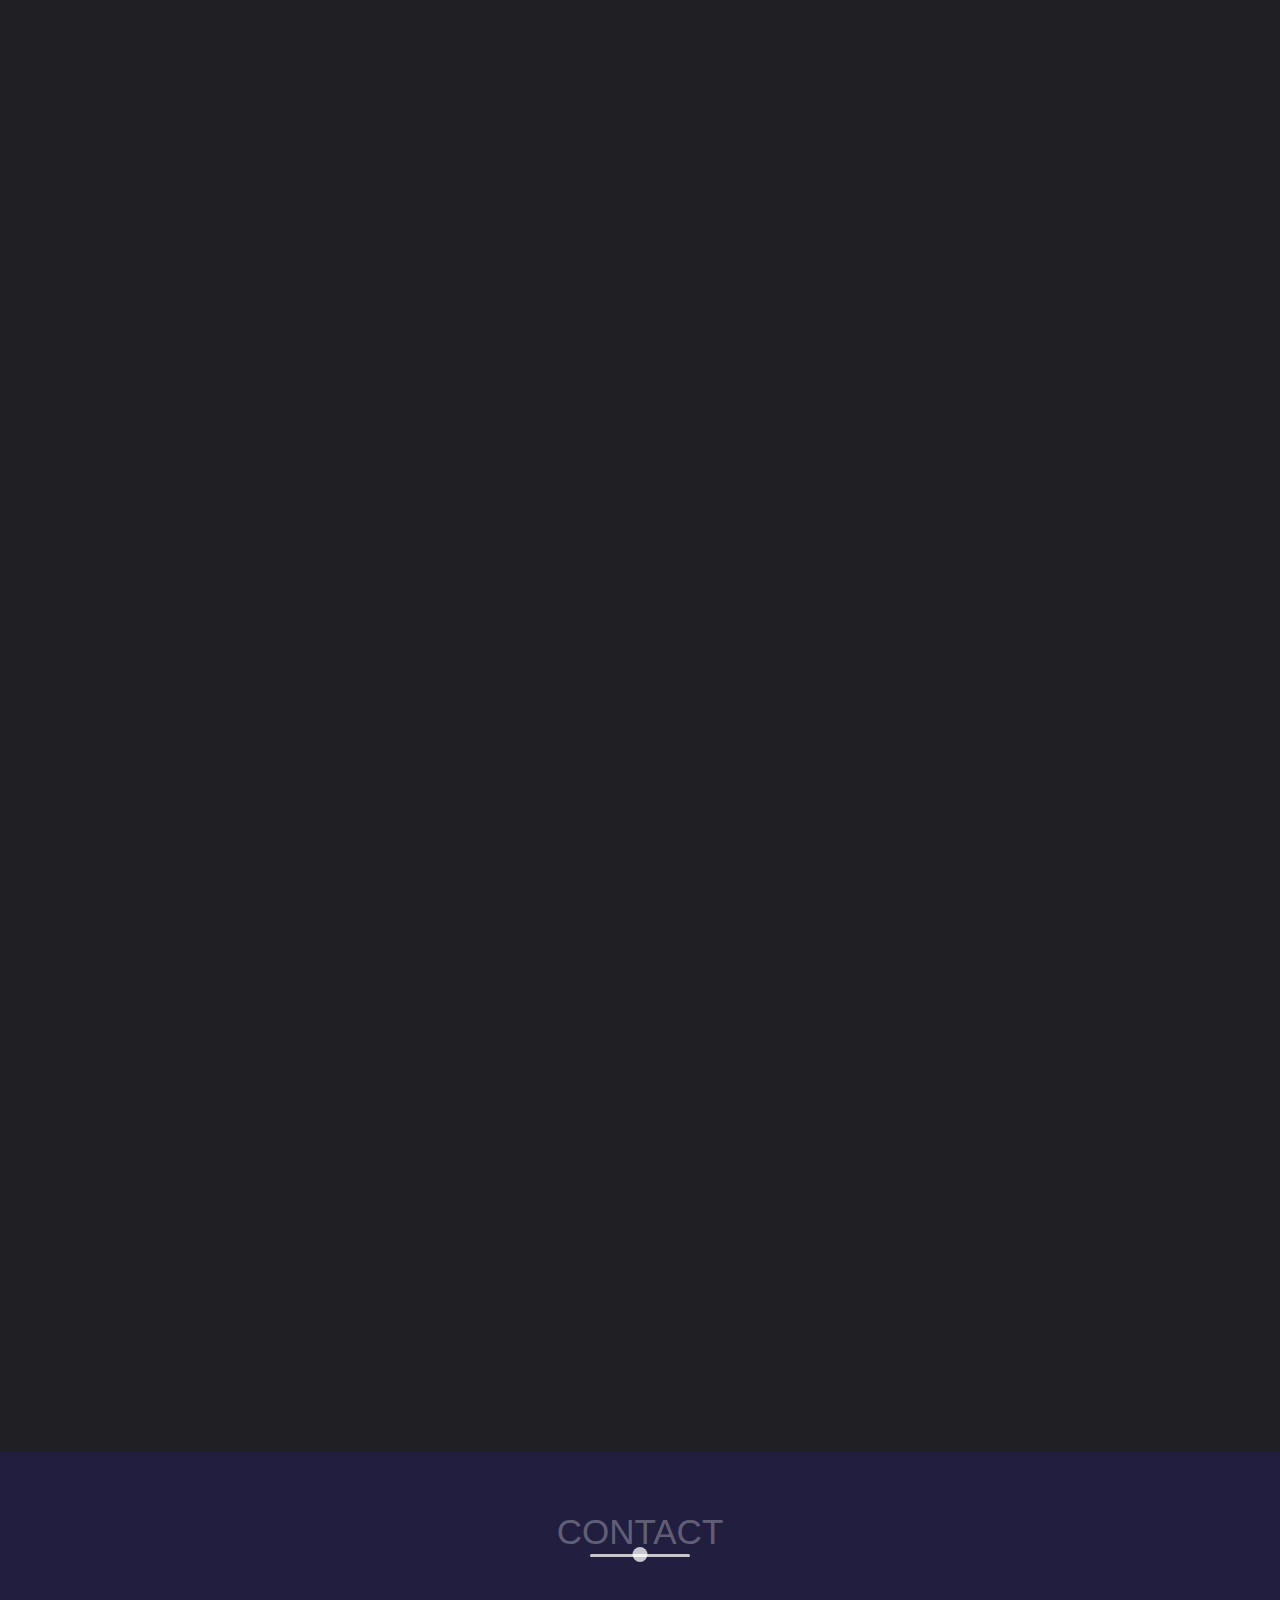
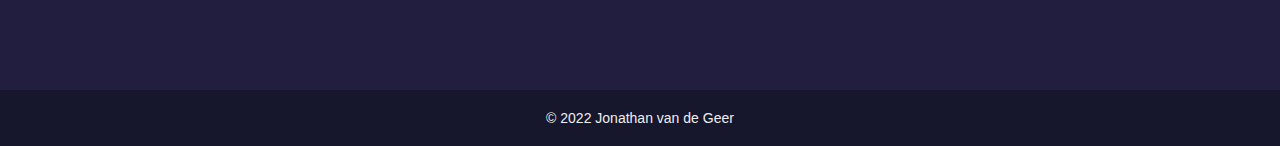
==== commit 1d8fd6ff: "CSS fix" ====
--- a/aquabuddy.html
+++ b/aquabuddy.html
@@ -1,6 +1,5 @@
 <!DOCTYPE html>
 <html lang="en">
-
 <head>
     <meta charset="UTF-8">
     <meta name="viewport" content="width=device-width, initial-scale=1.0">
@@ -48,7 +47,7 @@
                 </div>
             </div>
             <div class="portfolio-item">
-                <div class="portfolio-description has-margin-right" data-aos="fade-right" data-aos-delay="1200">
+                <div class="portfolio-description has-margin-right" data-aos="fade-right" data-aos-delay="600">
                     <h6>Research - Sketching</h6>
                     <h1>Morphological Map</h1>
                     <p>
@@ -56,15 +55,15 @@
                     </p>
                     <!--                    <a href="#" class="cta">View Details</a>-->
                 </div>
-                <div class="portfolio-img" data-aos="fade-left" data-aos-delay="900">
+                <div class="portfolio-img" data-aos="fade-left" data-aos-delay="300">
                     <img src="images/Projects/AquaBuddy/Schetsen.png" alt="">
                 </div>
             </div>
             <div class="portfolio-item">
-                <div class="portfolio-img has-margin-right" data-aos="fade-right" data-aos-delay="1500">
+                <div class="portfolio-img has-margin-right" data-aos="fade-right" data-aos-delay="300">
                     <img src="images/Projects/AquaBuddy/UXPrinciples.png" alt="">
                 </div>
-                <div class="portfolio-description" data-aos="fade-left" data-aos-delay="1800">
+                <div class="portfolio-description" data-aos="fade-left" data-aos-delay="600">
                     <h6>UX - InDesign</h6>
                     <h1>UX Principles</h1>
                     <p>
@@ -74,7 +73,7 @@
                 </div>
             </div>
             <div class="portfolio-item">
-                <div class="portfolio-description has-margin-right" data-aos="fade-right" data-aos-delay="2400">
+                <div class="portfolio-description has-margin-right" data-aos="fade-right" data-aos-delay="600">
                     <h6>UI - Sketch</h6>
                     <h1>Dashboard</h1>
                     <p>
@@ -82,15 +81,15 @@
                     </p>
                     <!--                    <a href="#" class="cta">View Details</a>-->
                 </div>
-                <div class="portfolio-img" data-aos="fade-left" data-aos-delay="2100">
+                <div class="portfolio-img" data-aos="fade-left" data-aos-delay="300">
                     <img src="images/Projects/AquaBuddy/Dashboard.png" alt="">
                 </div>
             </div>
             <div class="portfolio-item">
-                <div class="portfolio-img has-margin-right" data-aos="fade-right" data-aos-delay="2700">
+                <div class="portfolio-img has-margin-right" data-aos="fade-right" data-aos-delay="300">
                     <img src="images/Projects/AquaBuddy/Advies.png" alt="">
                 </div>
-                <div class="portfolio-description" data-aos="fade-left" data-aos-delay="3000">
+                <div class="portfolio-description" data-aos="fade-left" data-aos-delay="600">
                     <h6>UX &#38; UI - InDesign</h6>
                     <h1>Concept Advice</h1>
                     <p>
@@ -124,4 +123,4 @@
     <script src="https://ajax.googleapis.com/ajax/libs/jquery/3.3.1/jquery.min.js"></script>
     <script src="https://unpkg.com/aos@next/dist/aos.js"></script>
     <script src="main.js"></script>
-</body></html>
+</body></html>--- a/sub.css
+++ b/sub.css
@@ -195,7 +195,7 @@
 	    top: 50%;
 	    left: 50%;
 	    transform: translate(-50%, -50%);
-	    width: 100%;
+/*	    width: 100%;*/
 	    text-align: center;
 	    z-index: 1;
 	}
@@ -206,13 +206,14 @@
 	    background: linear-gradient(to top, #ffe838, #fd57bf);
 	    -webkit-background-clip: text;
 	    -webkit-text-fill-color: transparent;
-	    padding: 1rem;
+/*	    padding: 1rem;*/
 	    user-select: none;
 	}
 
 	.landing-text h6 {
 	    font-size: 2rem;
 	    font-weight: 300;
+        margin-top: 2rem;
 	}
 
 
@@ -877,4 +878,4 @@
 	    }
 	}
 
-	/*End media queries*/
+	/*End media queries*/